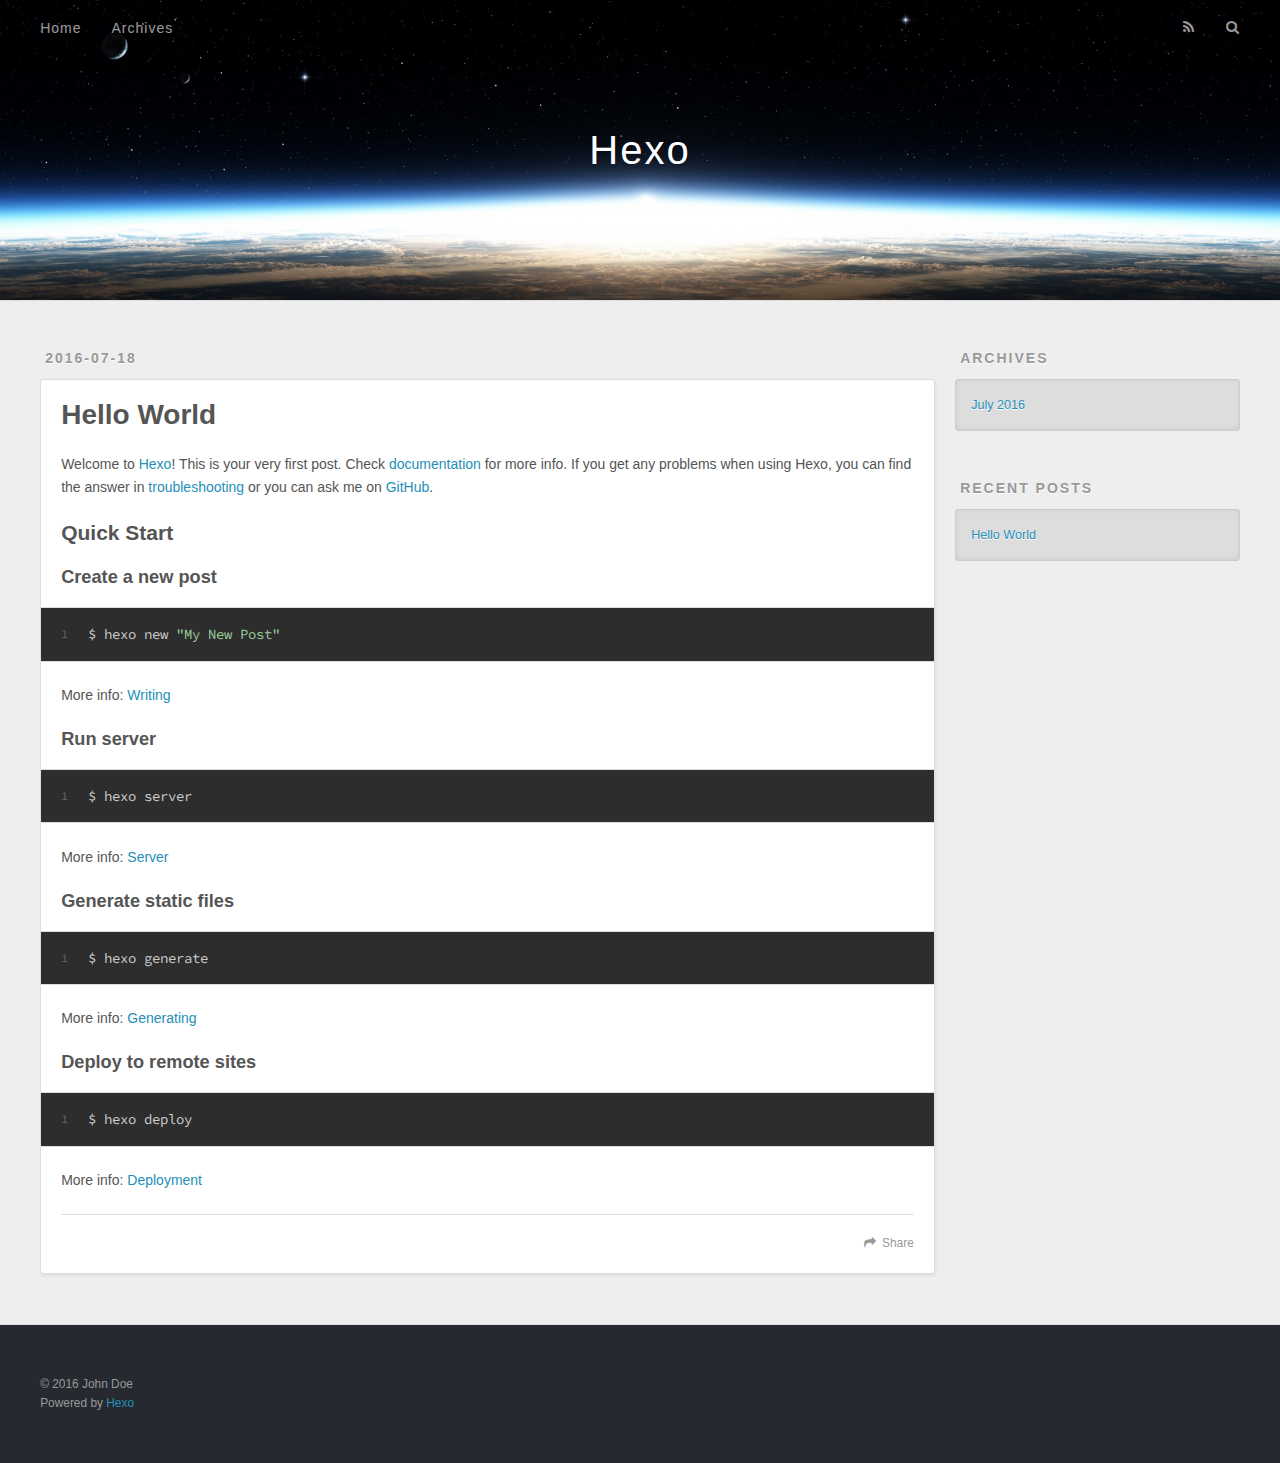
==== index.html @ 9c93ed12 "Site updated: 2016-07-18 23:53:12" ====
<!DOCTYPE html>
<html>
<head>
  <meta charset="utf-8">
  
  <title>Hexo</title>
  <meta name="viewport" content="width=device-width, initial-scale=1, maximum-scale=1">
  <meta property="og:type" content="website">
<meta property="og:title" content="Hexo">
<meta property="og:url" content="http://yoursite.com/index.html">
<meta property="og:site_name" content="Hexo">
<meta name="twitter:card" content="summary">
<meta name="twitter:title" content="Hexo">
  
    <link rel="alternate" href="/atom.xml" title="Hexo" type="application/atom+xml">
  
  
    <link rel="icon" href="/favicon.png">
  
  
    <link href="//fonts.googleapis.com/css?family=Source+Code+Pro" rel="stylesheet" type="text/css">
  
  <link rel="stylesheet" href="/css/style.css">
  

</head>

<body>
  <div id="container">
    <div id="wrap">
      <header id="header">
  <div id="banner"></div>
  <div id="header-outer" class="outer">
    <div id="header-title" class="inner">
      <h1 id="logo-wrap">
        <a href="/" id="logo">Hexo</a>
      </h1>
      
    </div>
    <div id="header-inner" class="inner">
      <nav id="main-nav">
        <a id="main-nav-toggle" class="nav-icon"></a>
        
          <a class="main-nav-link" href="/">Home</a>
        
          <a class="main-nav-link" href="/archives">Archives</a>
        
      </nav>
      <nav id="sub-nav">
        
          <a id="nav-rss-link" class="nav-icon" href="/atom.xml" title="RSS Feed"></a>
        
        <a id="nav-search-btn" class="nav-icon" title="Search"></a>
      </nav>
      <div id="search-form-wrap">
        <form action="//google.com/search" method="get" accept-charset="UTF-8" class="search-form"><input type="search" name="q" results="0" class="search-form-input" placeholder="Search"><button type="submit" class="search-form-submit">&#xF002;</button><input type="hidden" name="sitesearch" value="http://yoursite.com"></form>
      </div>
    </div>
  </div>
</header>
      <div class="outer">
        <section id="main">
  
    <article id="post-hello-world" class="article article-type-post" itemscope itemprop="blogPost">
  <div class="article-meta">
    <a href="/2016/07/18/hello-world/" class="article-date">
  <time datetime="2016-07-18T15:37:42.541Z" itemprop="datePublished">2016-07-18</time>
</a>
    
  </div>
  <div class="article-inner">
    
    
      <header class="article-header">
        
  
    <h1 itemprop="name">
      <a class="article-title" href="/2016/07/18/hello-world/">Hello World</a>
    </h1>
  

      </header>
    
    <div class="article-entry" itemprop="articleBody">
      
        <p>Welcome to <a href="https://hexo.io/" target="_blank" rel="external">Hexo</a>! This is your very first post. Check <a href="https://hexo.io/docs/" target="_blank" rel="external">documentation</a> for more info. If you get any problems when using Hexo, you can find the answer in <a href="https://hexo.io/docs/troubleshooting.html" target="_blank" rel="external">troubleshooting</a> or you can ask me on <a href="https://github.com/hexojs/hexo/issues" target="_blank" rel="external">GitHub</a>.</p>
<h2 id="Quick-Start"><a href="#Quick-Start" class="headerlink" title="Quick Start"></a>Quick Start</h2><h3 id="Create-a-new-post"><a href="#Create-a-new-post" class="headerlink" title="Create a new post"></a>Create a new post</h3><figure class="highlight bash"><table><tr><td class="gutter"><pre><div class="line">1</div></pre></td><td class="code"><pre><div class="line">$ hexo new <span class="string">"My New Post"</span></div></pre></td></tr></table></figure>
<p>More info: <a href="https://hexo.io/docs/writing.html" target="_blank" rel="external">Writing</a></p>
<h3 id="Run-server"><a href="#Run-server" class="headerlink" title="Run server"></a>Run server</h3><figure class="highlight bash"><table><tr><td class="gutter"><pre><div class="line">1</div></pre></td><td class="code"><pre><div class="line">$ hexo server</div></pre></td></tr></table></figure>
<p>More info: <a href="https://hexo.io/docs/server.html" target="_blank" rel="external">Server</a></p>
<h3 id="Generate-static-files"><a href="#Generate-static-files" class="headerlink" title="Generate static files"></a>Generate static files</h3><figure class="highlight bash"><table><tr><td class="gutter"><pre><div class="line">1</div></pre></td><td class="code"><pre><div class="line">$ hexo generate</div></pre></td></tr></table></figure>
<p>More info: <a href="https://hexo.io/docs/generating.html" target="_blank" rel="external">Generating</a></p>
<h3 id="Deploy-to-remote-sites"><a href="#Deploy-to-remote-sites" class="headerlink" title="Deploy to remote sites"></a>Deploy to remote sites</h3><figure class="highlight bash"><table><tr><td class="gutter"><pre><div class="line">1</div></pre></td><td class="code"><pre><div class="line">$ hexo deploy</div></pre></td></tr></table></figure>
<p>More info: <a href="https://hexo.io/docs/deployment.html" target="_blank" rel="external">Deployment</a></p>

      
    </div>
    <footer class="article-footer">
      <a data-url="http://yoursite.com/2016/07/18/hello-world/" data-id="ciqs76fcq0000jofihir4x3tn" class="article-share-link">Share</a>
      
      
    </footer>
  </div>
  
</article>


  

</section>
        
          <aside id="sidebar">
  
    

  
    

  
    
  
    
  <div class="widget-wrap">
    <h3 class="widget-title">Archives</h3>
    <div class="widget">
      <ul class="archive-list"><li class="archive-list-item"><a class="archive-list-link" href="/archives/2016/07/">July 2016</a></li></ul>
    </div>
  </div>


  
    
  <div class="widget-wrap">
    <h3 class="widget-title">Recent Posts</h3>
    <div class="widget">
      <ul>
        
          <li>
            <a href="/2016/07/18/hello-world/">Hello World</a>
          </li>
        
      </ul>
    </div>
  </div>

  
</aside>
        
      </div>
      <footer id="footer">
  
  <div class="outer">
    <div id="footer-info" class="inner">
      &copy; 2016 John Doe<br>
      Powered by <a href="http://hexo.io/" target="_blank">Hexo</a>
    </div>
  </div>
</footer>
    </div>
    <nav id="mobile-nav">
  
    <a href="/" class="mobile-nav-link">Home</a>
  
    <a href="/archives" class="mobile-nav-link">Archives</a>
  
</nav>
    

<script src="//ajax.googleapis.com/ajax/libs/jquery/2.0.3/jquery.min.js"></script>


  <link rel="stylesheet" href="/fancybox/jquery.fancybox.css">
  <script src="/fancybox/jquery.fancybox.pack.js"></script>


<script src="/js/script.js"></script>

  </div>
</body>
</html>
---- css/style.css ----
body {
  width: 100%;
}
body:before,
body:after {
  content: "";
  display: table;
}
body:after {
  clear: both;
}
html,
body,
div,
span,
applet,
object,
iframe,
h1,
h2,
h3,
h4,
h5,
h6,
p,
blockquote,
pre,
a,
abbr,
acronym,
address,
big,
cite,
code,
del,
dfn,
em,
img,
ins,
kbd,
q,
s,
samp,
small,
strike,
strong,
sub,
sup,
tt,
var,
dl,
dt,
dd,
ol,
ul,
li,
fieldset,
form,
label,
legend,
table,
caption,
tbody,
tfoot,
thead,
tr,
th,
td {
  margin: 0;
  padding: 0;
  border: 0;
  outline: 0;
  font-weight: inherit;
  font-style: inherit;
  font-family: inherit;
  font-size: 100%;
  vertical-align: baseline;
}
body {
  line-height: 1;
  color: #000;
  background: #fff;
}
ol,
ul {
  list-style: none;
}
table {
  border-collapse: separate;
  border-spacing: 0;
  vertical-align: middle;
}
caption,
th,
td {
  text-align: left;
  font-weight: normal;
  vertical-align: middle;
}
a img {
  border: none;
}
input,
button {
  margin: 0;
  padding: 0;
}
input::-moz-focus-inner,
button::-moz-focus-inner {
  border: 0;
  padding: 0;
}
@font-face {
  font-family: FontAwesome;
  font-style: normal;
  font-weight: normal;
  src: url("fonts/fontawesome-webfont.eot?v=#4.0.3");
  src: url("fonts/fontawesome-webfont.eot?#iefix&v=#4.0.3") format("embedded-opentype"), url("fonts/fontawesome-webfont.woff?v=#4.0.3") format("woff"), url("fonts/fontawesome-webfont.ttf?v=#4.0.3") format("truetype"), url("fonts/fontawesome-webfont.svg#fontawesomeregular?v=#4.0.3") format("svg");
}
html,
body,
#container {
  height: 100%;
}
body {
  background: #eee;
  font: 14px "Helvetica Neue", Helvetica, Arial, sans-serif;
  -webkit-text-size-adjust: 100%;
}
.outer {
  max-width: 1220px;
  margin: 0 auto;
  padding: 0 20px;
}
.outer:before,
.outer:after {
  content: "";
  display: table;
}
.outer:after {
  clear: both;
}
.inner {
  display: inline;
  float: left;
  width: 98.33333333333333%;
  margin: 0 0.833333333333333%;
}
.left,
.alignleft {
  float: left;
}
.right,
.alignright {
  float: right;
}
.clear {
  clear: both;
}
#container {
  position: relative;
}
.mobile-nav-on {
  overflow: hidden;
}
#wrap {
  height: 100%;
  width: 100%;
  position: absolute;
  top: 0;
  left: 0;
  -webkit-transition: 0.2s ease-out;
  -moz-transition: 0.2s ease-out;
  -ms-transition: 0.2s ease-out;
  transition: 0.2s ease-out;
  z-index: 1;
  background: #eee;
}
.mobile-nav-on #wrap {
  left: 280px;
}
@media screen and (min-width: 768px) {
  #main {
    display: inline;
    float: left;
    width: 73.33333333333333%;
    margin: 0 0.833333333333333%;
  }
}
.article-date,
.article-category-link,
.archive-year,
.widget-title {
  text-decoration: none;
  text-transform: uppercase;
  letter-spacing: 2px;
  color: #999;
  margin-bottom: 1em;
  margin-left: 5px;
  line-height: 1em;
  text-shadow: 0 1px #fff;
  font-weight: bold;
}
.article-inner,
.archive-article-inner {
  background: #fff;
  -webkit-box-shadow: 1px 2px 3px #ddd;
  box-shadow: 1px 2px 3px #ddd;
  border: 1px solid #ddd;
  -webkit-border-radius: 3px;
  border-radius: 3px;
}
.article-entry h1,
.widget h1 {
  font-size: 2em;
}
.article-entry h2,
.widget h2 {
  font-size: 1.5em;
}
.article-entry h3,
.widget h3 {
  font-size: 1.3em;
}
.article-entry h4,
.widget h4 {
  font-size: 1.2em;
}
.article-entry h5,
.widget h5 {
  font-size: 1em;
}
.article-entry h6,
.widget h6 {
  font-size: 1em;
  color: #999;
}
.article-entry hr,
.widget hr {
  border: 1px dashed #ddd;
}
.article-entry strong,
.widget strong {
  font-weight: bold;
}
.article-entry em,
.widget em,
.article-entry cite,
.widget cite {
  font-style: italic;
}
.article-entry sup,
.widget sup,
.article-entry sub,
.widget sub {
  font-size: 0.75em;
  line-height: 0;
  position: relative;
  vertical-align: baseline;
}
.article-entry sup,
.widget sup {
  top: -0.5em;
}
.article-entry sub,
.widget sub {
  bottom: -0.2em;
}
.article-entry small,
.widget small {
  font-size: 0.85em;
}
.article-entry acronym,
.widget acronym,
.article-entry abbr,
.widget abbr {
  border-bottom: 1px dotted;
}
.article-entry ul,
.widget ul,
.article-entry ol,
.widget ol,
.article-entry dl,
.widget dl {
  margin: 0 20px;
  line-height: 1.6em;
}
.article-entry ul ul,
.widget ul ul,
.article-entry ol ul,
.widget ol ul,
.article-entry ul ol,
.widget ul ol,
.article-entry ol ol,
.widget ol ol {
  margin-top: 0;
  margin-bottom: 0;
}
.article-entry ul,
.widget ul {
  list-style: disc;
}
.article-entry ol,
.widget ol {
  list-style: decimal;
}
.article-entry dt,
.widget dt {
  font-weight: bold;
}
#header {
  height: 300px;
  position: relative;
  border-bottom: 1px solid #ddd;
}
#header:before,
#header:after {
  content: "";
  position: absolute;
  left: 0;
  right: 0;
  height: 40px;
}
#header:before {
  top: 0;
  background: -webkit-linear-gradient(rgba(0,0,0,0.2), transparent);
  background: -moz-linear-gradient(rgba(0,0,0,0.2), transparent);
  background: -ms-linear-gradient(rgba(0,0,0,0.2), transparent);
  background: linear-gradient(rgba(0,0,0,0.2), transparent);
}
#header:after {
  bottom: 0;
  background: -webkit-linear-gradient(transparent, rgba(0,0,0,0.2));
  background: -moz-linear-gradient(transparent, rgba(0,0,0,0.2));
  background: -ms-linear-gradient(transparent, rgba(0,0,0,0.2));
  background: linear-gradient(transparent, rgba(0,0,0,0.2));
}
#header-outer {
  height: 100%;
  position: relative;
}
#header-inner {
  position: relative;
  overflow: hidden;
}
#banner {
  position: absolute;
  top: 0;
  left: 0;
  width: 100%;
  height: 100%;
  background: url("images/banner.jpg") center #000;
  -webkit-background-size: cover;
  -moz-background-size: cover;
  background-size: cover;
  z-index: -1;
}
#header-title {
  text-align: center;
  height: 40px;
  position: absolute;
  top: 50%;
  left: 0;
  margin-top: -20px;
}
#logo,
#subtitle {
  text-decoration: none;
  color: #fff;
  font-weight: 300;
  text-shadow: 0 1px 4px rgba(0,0,0,0.3);
}
#logo {
  font-size: 40px;
  line-height: 40px;
  letter-spacing: 2px;
}
#subtitle {
  font-size: 16px;
  line-height: 16px;
  letter-spacing: 1px;
}
#subtitle-wrap {
  margin-top: 16px;
}
#main-nav {
  float: left;
  margin-left: -15px;
}
.nav-icon,
.main-nav-link {
  float: left;
  color: #fff;
  opacity: 0.6;
  text-decoration: none;
  text-shadow: 0 1px rgba(0,0,0,0.2);
  -webkit-transition: opacity 0.2s;
  -moz-transition: opacity 0.2s;
  -ms-transition: opacity 0.2s;
  transition: opacity 0.2s;
  display: block;
  padding: 20px 15px;
}
.nav-icon:hover,
.main-nav-link:hover {
  opacity: 1;
}
.nav-icon {
  font-family: FontAwesome;
  text-align: center;
  font-size: 14px;
  width: 14px;
  height: 14px;
  padding: 20px 15px;
  position: relative;
  cursor: pointer;
}
.main-nav-link {
  font-weight: 300;
  letter-spacing: 1px;
}
@media screen and (max-width: 479px) {
  .main-nav-link {
    display: none;
  }
}
#main-nav-toggle {
  display: none;
}
#main-nav-toggle:before {
  content: "\f0c9";
}
@media screen and (max-width: 479px) {
  #main-nav-toggle {
    display: block;
  }
}
#sub-nav {
  float: right;
  margin-right: -15px;
}
#nav-rss-link:before {
  content: "\f09e";
}
#nav-search-btn:before {
  content: "\f002";
}
#search-form-wrap {
  position: absolute;
  top: 15px;
  width: 150px;
  height: 30px;
  right: -150px;
  opacity: 0;
  -webkit-transition: 0.2s ease-out;
  -moz-transition: 0.2s ease-out;
  -ms-transition: 0.2s ease-out;
  transition: 0.2s ease-out;
}
#search-form-wrap.on {
  opacity: 1;
  right: 0;
}
@media screen and (max-width: 479px) {
  #search-form-wrap {
    width: 100%;
    right: -100%;
  }
}
.search-form {
  position: absolute;
  top: 0;
  left: 0;
  right: 0;
  background: #fff;
  padding: 5px 15px;
  -webkit-border-radius: 15px;
  border-radius: 15px;
  -webkit-box-shadow: 0 0 10px rgba(0,0,0,0.3);
  box-shadow: 0 0 10px rgba(0,0,0,0.3);
}
.search-form-input {
  border: none;
  background: none;
  color: #555;
  width: 100%;
  font: 13px "Helvetica Neue", Helvetica, Arial, sans-serif;
  outline: none;
}
.search-form-input::-webkit-search-results-decoration,
.search-form-input::-webkit-search-cancel-button {
  -webkit-appearance: none;
}
.search-form-submit {
  position: absolute;
  top: 50%;
  right: 10px;
  margin-top: -7px;
  font: 13px FontAwesome;
  border: none;
  background: none;
  color: #bbb;
  cursor: pointer;
}
.search-form-submit:hover,
.search-form-submit:focus {
  color: #777;
}
.article {
  margin: 50px 0;
}
.article-inner {
  overflow: hidden;
}
.article-meta:before,
.article-meta:after {
  content: "";
  display: table;
}
.article-meta:after {
  clear: both;
}
.article-date {
  float: left;
}
.article-category {
  float: left;
  line-height: 1em;
  color: #ccc;
  text-shadow: 0 1px #fff;
  margin-left: 8px;
}
.article-category:before {
  content: "\2022";
}
.article-category-link {
  margin: 0 12px 1em;
}
.article-header {
  padding: 20px 20px 0;
}
.article-title {
  text-decoration: none;
  font-size: 2em;
  font-weight: bold;
  color: #555;
  line-height: 1.1em;
  -webkit-transition: color 0.2s;
  -moz-transition: color 0.2s;
  -ms-transition: color 0.2s;
  transition: color 0.2s;
}
a.article-title:hover {
  color: #258fb8;
}
.article-entry {
  color: #555;
  padding: 0 20px;
}
.article-entry:before,
.article-entry:after {
  content: "";
  display: table;
}
.article-entry:after {
  clear: both;
}
.article-entry p,
.article-entry table {
  line-height: 1.6em;
  margin: 1.6em 0;
}
.article-entry h1,
.article-entry h2,
.article-entry h3,
.article-entry h4,
.article-entry h5,
.article-entry h6 {
  font-weight: bold;
}
.article-entry h1,
.article-entry h2,
.article-entry h3,
.article-entry h4,
.article-entry h5,
.article-entry h6 {
  line-height: 1.1em;
  margin: 1.1em 0;
}
.article-entry a {
  color: #258fb8;
  text-decoration: none;
}
.article-entry a:hover {
  text-decoration: underline;
}
.article-entry ul,
.article-entry ol,
.article-entry dl {
  margin-top: 1.6em;
  margin-bottom: 1.6em;
}
.article-entry img,
.article-entry video {
  max-width: 100%;
  height: auto;
  display: block;
  margin: auto;
}
.article-entry iframe {
  border: none;
}
.article-entry table {
  width: 100%;
  border-collapse: collapse;
  border-spacing: 0;
}
.article-entry th {
  font-weight: bold;
  border-bottom: 3px solid #ddd;
  padding-bottom: 0.5em;
}
.article-entry td {
  border-bottom: 1px solid #ddd;
  padding: 10px 0;
}
.article-entry blockquote {
  font-family: Georgia, "Times New Roman", serif;
  font-size: 1.4em;
  margin: 1.6em 20px;
  text-align: center;
}
.article-entry blockquote footer {
  font-size: 14px;
  margin: 1.6em 0;
  font-family: "Helvetica Neue", Helvetica, Arial, sans-serif;
}
.article-entry blockquote footer cite:before {
  content: "—";
  padding: 0 0.5em;
}
.article-entry .pullquote {
  text-align: left;
  width: 45%;
  margin: 0;
}
.article-entry .pullquote.left {
  margin-left: 0.5em;
  margin-right: 1em;
}
.article-entry .pullquote.right {
  margin-right: 0.5em;
  margin-left: 1em;
}
.article-entry .caption {
  color: #999;
  display: block;
  font-size: 0.9em;
  margin-top: 0.5em;
  position: relative;
  text-align: center;
}
.article-entry .video-container {
  position: relative;
  padding-top: 56.25%;
  height: 0;
  overflow: hidden;
}
.article-entry .video-container iframe,
.article-entry .video-container object,
.article-entry .video-container embed {
  position: absolute;
  top: 0;
  left: 0;
  width: 100%;
  height: 100%;
  margin-top: 0;
}
.article-more-link a {
  display: inline-block;
  line-height: 1em;
  padding: 6px 15px;
  -webkit-border-radius: 15px;
  border-radius: 15px;
  background: #eee;
  color: #999;
  text-shadow: 0 1px #fff;
  text-decoration: none;
}
.article-more-link a:hover {
  background: #258fb8;
  color: #fff;
  text-decoration: none;
  text-shadow: 0 1px #1e7293;
}
.article-footer {
  font-size: 0.85em;
  line-height: 1.6em;
  border-top: 1px solid #ddd;
  padding-top: 1.6em;
  margin: 0 20px 20px;
}
.article-footer:before,
.article-footer:after {
  content: "";
  display: table;
}
.article-footer:after {
  clear: both;
}
.article-footer a {
  color: #999;
  text-decoration: none;
}
.article-footer a:hover {
  color: #555;
}
.article-tag-list-item {
  float: left;
  margin-right: 10px;
}
.article-tag-list-link:before {
  content: "#";
}
.article-comment-link {
  float: right;
}
.article-comment-link:before {
  content: "\f075";
  font-family: FontAwesome;
  padding-right: 8px;
}
.article-share-link {
  cursor: pointer;
  float: right;
  margin-left: 20px;
}
.article-share-link:before {
  content: "\f064";
  font-family: FontAwesome;
  padding-right: 6px;
}
#article-nav {
  position: relative;
}
#article-nav:before,
#article-nav:after {
  content: "";
  display: table;
}
#article-nav:after {
  clear: both;
}
@media screen and (min-width: 768px) {
  #article-nav {
    margin: 50px 0;
  }
  #article-nav:before {
    width: 8px;
    height: 8px;
    position: absolute;
    top: 50%;
    left: 50%;
    margin-top: -4px;
    margin-left: -4px;
    content: "";
    -webkit-border-radius: 50%;
    border-radius: 50%;
    background: #ddd;
    -webkit-box-shadow: 0 1px 2px #fff;
    box-shadow: 0 1px 2px #fff;
  }
}
.article-nav-link-wrap {
  text-decoration: none;
  text-shadow: 0 1px #fff;
  color: #999;
  -webkit-box-sizing: border-box;
  -moz-box-sizing: border-box;
  box-sizing: border-box;
  margin-top: 50px;
  text-align: center;
  display: block;
}
.article-nav-link-wrap:hover {
  color: #555;
}
@media screen and (min-width: 768px) {
  .article-nav-link-wrap {
    width: 50%;
    margin-top: 0;
  }
}
@media screen and (min-width: 768px) {
  #article-nav-newer {
    float: left;
    text-align: right;
    padding-right: 20px;
  }
}
@media screen and (min-width: 768px) {
  #article-nav-older {
    float: right;
    text-align: left;
    padding-left: 20px;
  }
}
.article-nav-caption {
  text-transform: uppercase;
  letter-spacing: 2px;
  color: #ddd;
  line-height: 1em;
  font-weight: bold;
}
#article-nav-newer .article-nav-caption {
  margin-right: -2px;
}
.article-nav-title {
  font-size: 0.85em;
  line-height: 1.6em;
  margin-top: 0.5em;
}
.article-share-box {
  position: absolute;
  display: none;
  background: #fff;
  -webkit-box-shadow: 1px 2px 10px rgba(0,0,0,0.2);
  box-shadow: 1px 2px 10px rgba(0,0,0,0.2);
  -webkit-border-radius: 3px;
  border-radius: 3px;
  margin-left: -145px;
  overflow: hidden;
  z-index: 1;
}
.article-share-box.on {
  display: block;
}
.article-share-input {
  width: 100%;
  background: none;
  -webkit-box-sizing: border-box;
  -moz-box-sizing: border-box;
  box-sizing: border-box;
  font: 14px "Helvetica Neue", Helvetica, Arial, sans-serif;
  padding: 0 15px;
  color: #555;
  outline: none;
  border: 1px solid #ddd;
  -webkit-border-radius: 3px 3px 0 0;
  border-radius: 3px 3px 0 0;
  height: 36px;
  line-height: 36px;
}
.article-share-links {
  background: #eee;
}
.article-share-links:before,
.article-share-links:after {
  content: "";
  display: table;
}
.article-share-links:after {
  clear: both;
}
.article-share-twitter,
.article-share-facebook,
.article-share-pinterest,
.article-share-google {
  width: 50px;
  height: 36px;
  display: block;
  float: left;
  position: relative;
  color: #999;
  text-shadow: 0 1px #fff;
}
.article-share-twitter:before,
.article-share-facebook:before,
.article-share-pinterest:before,
.article-share-google:before {
  font-size: 20px;
  font-family: FontAwesome;
  width: 20px;
  height: 20px;
  position: absolute;
  top: 50%;
  left: 50%;
  margin-top: -10px;
  margin-left: -10px;
  text-align: center;
}
.article-share-twitter:hover,
.article-share-facebook:hover,
.article-share-pinterest:hover,
.article-share-google:hover {
  color: #fff;
}
.article-share-twitter:before {
  content: "\f099";
}
.article-share-twitter:hover {
  background: #00aced;
  text-shadow: 0 1px #008abe;
}
.article-share-facebook:before {
  content: "\f09a";
}
.article-share-facebook:hover {
  background: #3b5998;
  text-shadow: 0 1px #2f477a;
}
.article-share-pinterest:before {
  content: "\f0d2";
}
.article-share-pinterest:hover {
  background: #cb2027;
  text-shadow: 0 1px #a21a1f;
}
.article-share-google:before {
  content: "\f0d5";
}
.article-share-google:hover {
  background: #dd4b39;
  text-shadow: 0 1px #be3221;
}
.article-gallery {
  background: #000;
  position: relative;
}
.article-gallery-photos {
  position: relative;
  overflow: hidden;
}
.article-gallery-img {
  display: none;
  max-width: 100%;
}
.article-gallery-img:first-child {
  display: block;
}
.article-gallery-img.loaded {
  position: absolute;
  display: block;
}
.article-gallery-img img {
  display: block;
  max-width: 100%;
  margin: 0 auto;
}
#comments {
  background: #fff;
  -webkit-box-shadow: 1px 2px 3px #ddd;
  box-shadow: 1px 2px 3px #ddd;
  padding: 20px;
  border: 1px solid #ddd;
  -webkit-border-radius: 3px;
  border-radius: 3px;
  margin: 50px 0;
}
#comments a {
  color: #258fb8;
}
.archives-wrap {
  margin: 50px 0;
}
.archives:before,
.archives:after {
  content: "";
  display: table;
}
.archives:after {
  clear: both;
}
.archive-year-wrap {
  margin-bottom: 1em;
}
.archives {
  -webkit-column-gap: 10px;
  -moz-column-gap: 10px;
  column-gap: 10px;
}
@media screen and (min-width: 480px) and (max-width: 767px) {
  .archives {
    -webkit-column-count: 2;
    -moz-column-count: 2;
    column-count: 2;
  }
}
@media screen and (min-width: 768px) {
  .archives {
    -webkit-column-count: 3;
    -moz-column-count: 3;
    column-count: 3;
  }
}
.archive-article {
  -webkit-column-break-inside: avoid;
  page-break-inside: avoid;
  overflow: hidden;
  break-inside: avoid-column;
}
.archive-article-inner {
  padding: 10px;
  margin-bottom: 15px;
}
.archive-article-title {
  text-decoration: none;
  font-weight: bold;
  color: #555;
  -webkit-transition: color 0.2s;
  -moz-transition: color 0.2s;
  -ms-transition: color 0.2s;
  transition: color 0.2s;
  line-height: 1.6em;
}
.archive-article-title:hover {
  color: #258fb8;
}
.archive-article-footer {
  margin-top: 1em;
}
.archive-article-date {
  color: #999;
  text-decoration: none;
  font-size: 0.85em;
  line-height: 1em;
  margin-bottom: 0.5em;
  display: block;
}
#page-nav {
  margin: 50px auto;
  background: #fff;
  -webkit-box-shadow: 1px 2px 3px #ddd;
  box-shadow: 1px 2px 3px #ddd;
  border: 1px solid #ddd;
  -webkit-border-radius: 3px;
  border-radius: 3px;
  text-align: center;
  color: #999;
  overflow: hidden;
}
#page-nav:before,
#page-nav:after {
  content: "";
  display: table;
}
#page-nav:after {
  clear: both;
}
#page-nav a,
#page-nav span {
  padding: 10px 20px;
  line-height: 1;
  height: 2ex;
}
#page-nav a {
  color: #999;
  text-decoration: none;
}
#page-nav a:hover {
  background: #999;
  color: #fff;
}
#page-nav .prev {
  float: left;
}
#page-nav .next {
  float: right;
}
#page-nav .page-number {
  display: inline-block;
}
@media screen and (max-width: 479px) {
  #page-nav .page-number {
    display: none;
  }
}
#page-nav .current {
  color: #555;
  font-weight: bold;
}
#page-nav .space {
  color: #ddd;
}
#footer {
  background: #262a30;
  padding: 50px 0;
  border-top: 1px solid #ddd;
  color: #999;
}
#footer a {
  color: #258fb8;
  text-decoration: none;
}
#footer a:hover {
  text-decoration: underline;
}
#footer-info {
  line-height: 1.6em;
  font-size: 0.85em;
}
.article-entry pre,
.article-entry .highlight {
  background: #2d2d2d;
  margin: 0 -20px;
  padding: 15px 20px;
  border-style: solid;
  border-color: #ddd;
  border-width: 1px 0;
  overflow: auto;
  color: #ccc;
  line-height: 22.400000000000002px;
}
.article-entry .highlight .gutter pre,
.article-entry .gist .gist-file .gist-data .line-numbers {
  color: #666;
  font-size: 0.85em;
}
.article-entry pre,
.article-entry code {
  font-family: "Source Code Pro", Consolas, Monaco, Menlo, Consolas, monospace;
}
.article-entry code {
  background: #eee;
  text-shadow: 0 1px #fff;
  padding: 0 0.3em;
}
.article-entry pre code {
  background: none;
  text-shadow: none;
  padding: 0;
}
.article-entry .highlight pre {
  border: none;
  margin: 0;
  padding: 0;
}
.article-entry .highlight table {
  margin: 0;
  width: auto;
}
.article-entry .highlight td {
  border: none;
  padding: 0;
}
.article-entry .highlight figcaption {
  font-size: 0.85em;
  color: #999;
  line-height: 1em;
  margin-bottom: 1em;
}
.article-entry .highlight figcaption:before,
.article-entry .highlight figcaption:after {
  content: "";
  display: table;
}
.article-entry .highlight figcaption:after {
  clear: both;
}
.article-entry .highlight figcaption a {
  float: right;
}
.article-entry .highlight .gutter pre {
  text-align: right;
  padding-right: 20px;
}
.article-entry .highlight .line {
  height: 22.400000000000002px;
}
.article-entry .highlight .line.marked {
  background: #515151;
}
.article-entry .gist {
  margin: 0 -20px;
  border-style: solid;
  border-color: #ddd;
  border-width: 1px 0;
  background: #2d2d2d;
  padding: 15px 20px 15px 0;
}
.article-entry .gist .gist-file {
  border: none;
  font-family: "Source Code Pro", Consolas, Monaco, Menlo, Consolas, monospace;
  margin: 0;
}
.article-entry .gist .gist-file .gist-data {
  background: none;
  border: none;
}
.article-entry .gist .gist-file .gist-data .line-numbers {
  background: none;
  border: none;
  padding: 0 20px 0 0;
}
.article-entry .gist .gist-file .gist-data .line-data {
  padding: 0 !important;
}
.article-entry .gist .gist-file .highlight {
  margin: 0;
  padding: 0;
  border: none;
}
.article-entry .gist .gist-file .gist-meta {
  background: #2d2d2d;
  color: #999;
  font: 0.85em "Helvetica Neue", Helvetica, Arial, sans-serif;
  text-shadow: 0 0;
  padding: 0;
  margin-top: 1em;
  margin-left: 20px;
}
.article-entry .gist .gist-file .gist-meta a {
  color: #258fb8;
  font-weight: normal;
}
.article-entry .gist .gist-file .gist-meta a:hover {
  text-decoration: underline;
}
pre .comment,
pre .title {
  color: #999;
}
pre .variable,
pre .attribute,
pre .tag,
pre .regexp,
pre .ruby .constant,
pre .xml .tag .title,
pre .xml .pi,
pre .xml .doctype,
pre .html .doctype,
pre .css .id,
pre .css .class,
pre .css .pseudo {
  color: #f2777a;
}
pre .number,
pre .preprocessor,
pre .built_in,
pre .literal,
pre .params,
pre .constant {
  color: #f99157;
}
pre .class,
pre .ruby .class .title,
pre .css .rules .attribute {
  color: #9c9;
}
pre .string,
pre .value,
pre .inheritance,
pre .header,
pre .ruby .symbol,
pre .xml .cdata {
  color: #9c9;
}
pre .css .hexcolor {
  color: #6cc;
}
pre .function,
pre .python .decorator,
pre .python .title,
pre .ruby .function .title,
pre .ruby .title .keyword,
pre .perl .sub,
pre .javascript .title,
pre .coffeescript .title {
  color: #69c;
}
pre .keyword,
pre .javascript .function {
  color: #c9c;
}
@media screen and (max-width: 479px) {
  #mobile-nav {
    position: absolute;
    top: 0;
    left: 0;
    width: 280px;
    height: 100%;
    background: #191919;
    border-right: 1px solid #fff;
  }
}
@media screen and (max-width: 479px) {
  .mobile-nav-link {
    display: block;
    color: #999;
    text-decoration: none;
    padding: 15px 20px;
    font-weight: bold;
  }
  .mobile-nav-link:hover {
    color: #fff;
  }
}
@media screen and (min-width: 768px) {
  #sidebar {
    display: inline;
    float: left;
    width: 23.333333333333332%;
    margin: 0 0.833333333333333%;
  }
}
.widget-wrap {
  margin: 50px 0;
}
.widget {
  color: #777;
  text-shadow: 0 1px #fff;
  background: #ddd;
  -webkit-box-shadow: 0 -1px 4px #ccc inset;
  box-shadow: 0 -1px 4px #ccc inset;
  border: 1px solid #ccc;
  padding: 15px;
  -webkit-border-radius: 3px;
  border-radius: 3px;
}
.widget a {
  color: #258fb8;
  text-decoration: none;
}
.widget a:hover {
  text-decoration: underline;
}
.widget ul ul,
.widget ol ul,
.widget dl ul,
.widget ul ol,
.widget ol ol,
.widget dl ol,
.widget ul dl,
.widget ol dl,
.widget dl dl {
  margin-left: 15px;
  list-style: disc;
}
.widget {
  line-height: 1.6em;
  word-wrap: break-word;
  font-size: 0.9em;
}
.widget ul,
.widget ol {
  list-style: none;
  margin: 0;
}
.widget ul ul,
.widget ol ul,
.widget ul ol,
.widget ol ol {
  margin: 0 20px;
}
.widget ul ul,
.widget ol ul {
  list-style: disc;
}
.widget ul ol,
.widget ol ol {
  list-style: decimal;
}
.category-list-count,
.tag-list-count,
.archive-list-count {
  padding-left: 5px;
  color: #999;
  font-size: 0.85em;
}
.category-list-count:before,
.tag-list-count:before,
.archive-list-count:before {
  content: "(";
}
.category-list-count:after,
.tag-list-count:after,
.archive-list-count:after {
  content: ")";
}
.tagcloud a {
  margin-right: 5px;
  display: inline-block;
}
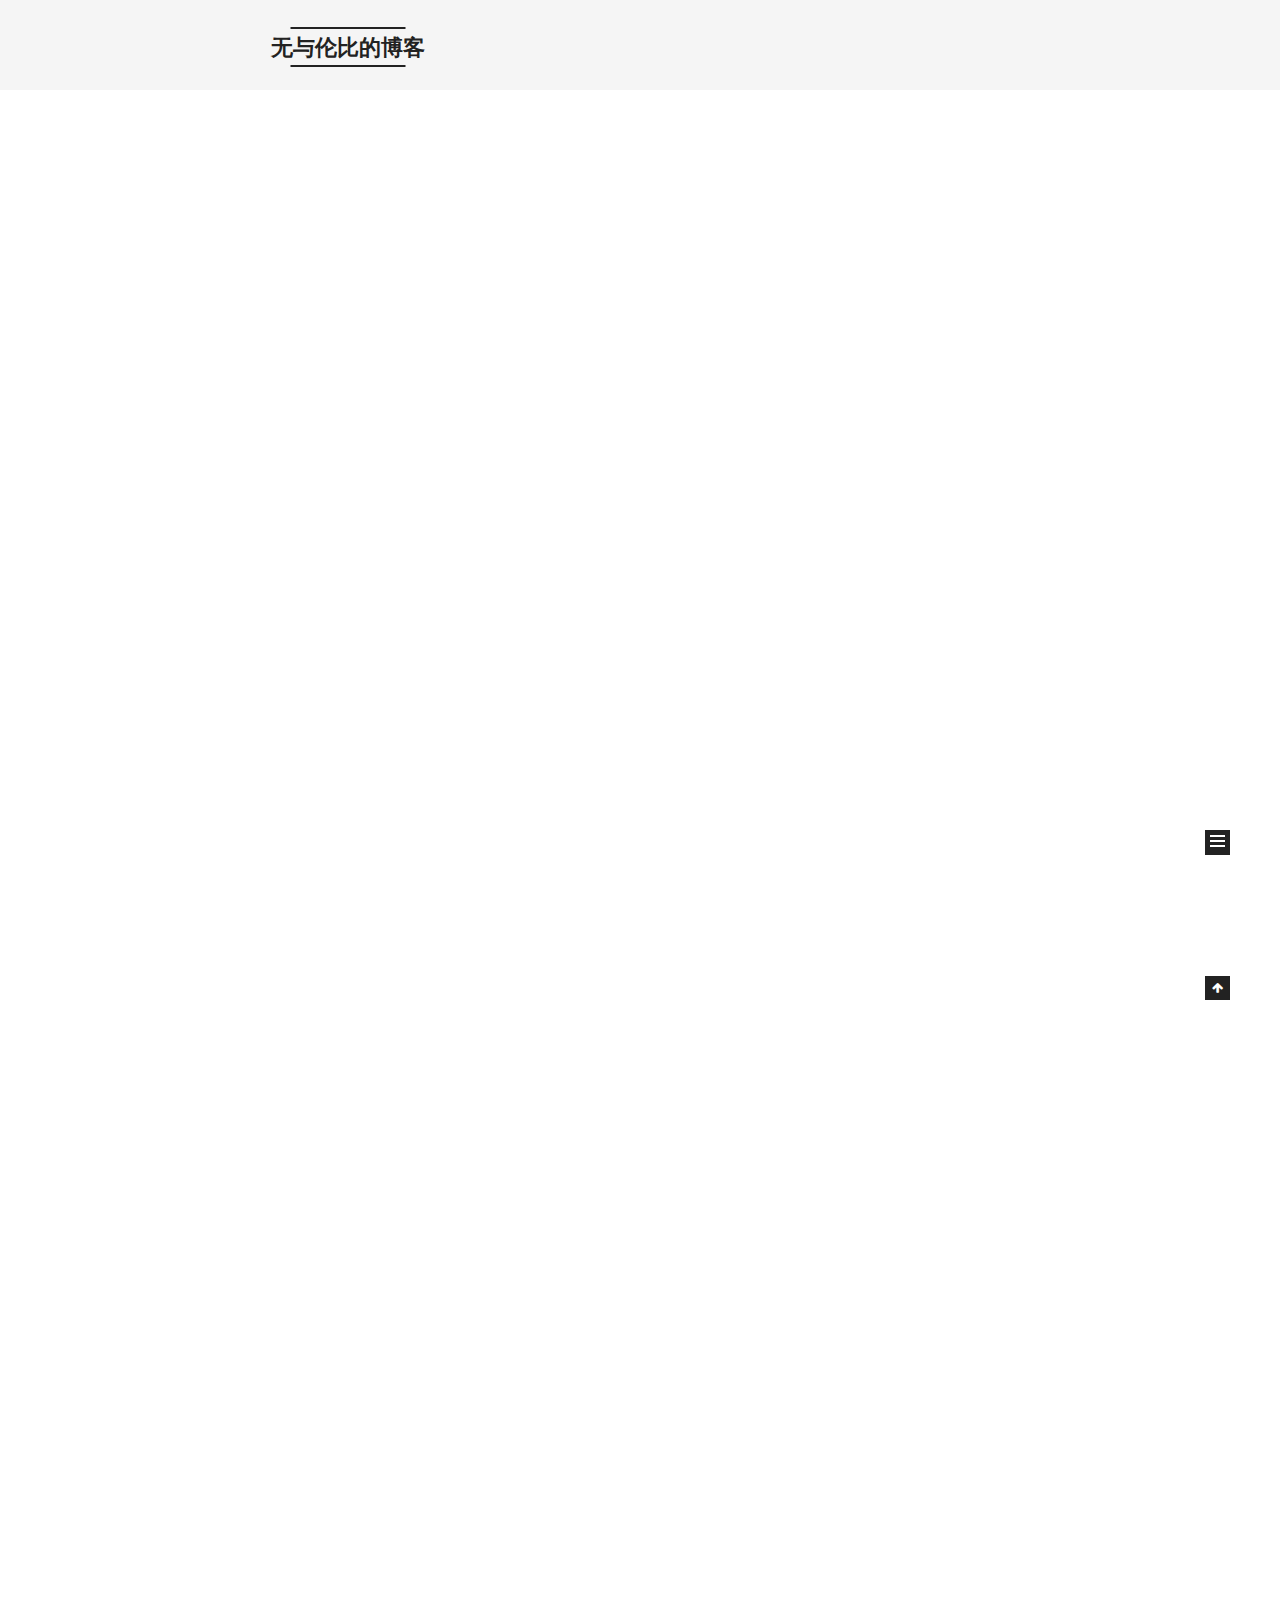
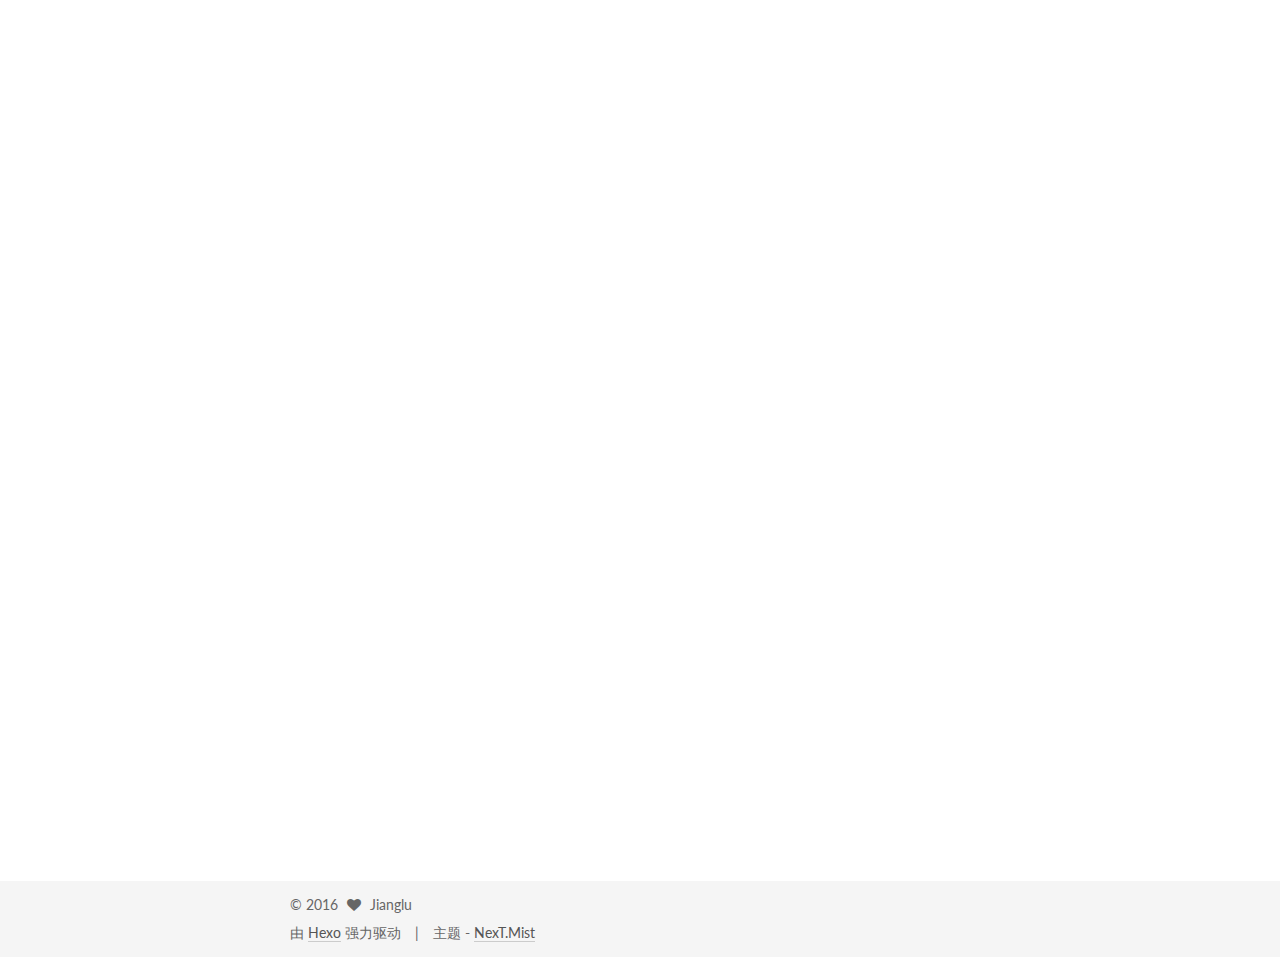
==== commit 3994ab7e: "Site updated: 2016-07-20 00:05:17" ====
--- a/index.html
+++ b/index.html
@@ -1,89 +1,434 @@
-<!DOCTYPE html>
-<html>
+<!doctype html>
+
+
+
+  
+
+
+<html class="theme-next mist use-motion">
 <head>
-  <meta charset="utf-8">
-  
-  <title>Hexo</title>
-  <meta name="viewport" content="width=device-width, initial-scale=1, maximum-scale=1">
-  <meta property="og:type" content="website">
-<meta property="og:title" content="Hexo">
+  <meta charset="UTF-8"/>
+<meta http-equiv="X-UA-Compatible" content="IE=edge,chrome=1" />
+<meta name="viewport" content="width=device-width, initial-scale=1, maximum-scale=1"/>
+
+
+
+<meta http-equiv="Cache-Control" content="no-transform" />
+<meta http-equiv="Cache-Control" content="no-siteapp" />
+
+
+
+
+
+
+
+
+
+
+
+
+  
+  
+  <link href="/vendors/fancybox/source/jquery.fancybox.css?v=2.1.5" rel="stylesheet" type="text/css" />
+
+
+
+
+  
+  
+  
+  
+
+  
+    
+    
+  
+
+  
+
+  
+
+  
+
+  
+
+  
+    
+    
+    <link href="//fonts.googleapis.com/css?family=Lato:300,300italic,400,400italic,700,700italic&subset=latin,latin-ext" rel="stylesheet" type="text/css">
+  
+
+
+
+
+
+
+<link href="/vendors/font-awesome/css/font-awesome.min.css?v=4.4.0" rel="stylesheet" type="text/css" />
+
+<link href="/css/main.css?v=5.0.1" rel="stylesheet" type="text/css" />
+
+
+  <meta name="keywords" content="Hexo, NexT" />
+
+
+
+
+
+
+
+
+  <link rel="shortcut icon" type="image/x-icon" href="/favicon.ico?v=5.0.1" />
+
+
+
+
+
+
+<meta property="og:type" content="website">
+<meta property="og:title" content="无与伦比的博客">
 <meta property="og:url" content="http://yoursite.com/index.html">
-<meta property="og:site_name" content="Hexo">
+<meta property="og:site_name" content="无与伦比的博客">
 <meta name="twitter:card" content="summary">
-<meta name="twitter:title" content="Hexo">
-  
-    <link rel="alternate" href="/atom.xml" title="Hexo" type="application/atom+xml">
-  
-  
-    <link rel="icon" href="/favicon.png">
-  
-  
-    <link href="//fonts.googleapis.com/css?family=Source+Code+Pro" rel="stylesheet" type="text/css">
-  
-  <link rel="stylesheet" href="/css/style.css">
-  
-
+<meta name="twitter:title" content="无与伦比的博客">
+
+
+
+<script type="text/javascript" id="hexo.configuration">
+  var NexT = window.NexT || {};
+  var CONFIG = {
+    scheme: 'Mist',
+    sidebar: {"position":"left","display":"post"},
+    fancybox: true,
+    motion: true,
+    duoshuo: {
+      userId: 0,
+      author: '博主'
+    }
+  };
+</script>
+
+
+
+
+  <link rel="canonical" href="http://yoursite.com/"/>
+
+  <title> 无与伦比的博客 </title>
 </head>
 
-<body>
-  <div id="container">
-    <div id="wrap">
-      <header id="header">
-  <div id="banner"></div>
-  <div id="header-outer" class="outer">
-    <div id="header-title" class="inner">
-      <h1 id="logo-wrap">
-        <a href="/" id="logo">Hexo</a>
-      </h1>
-      
-    </div>
-    <div id="header-inner" class="inner">
-      <nav id="main-nav">
-        <a id="main-nav-toggle" class="nav-icon"></a>
-        
-          <a class="main-nav-link" href="/">Home</a>
-        
-          <a class="main-nav-link" href="/archives">Archives</a>
-        
-      </nav>
-      <nav id="sub-nav">
-        
-          <a id="nav-rss-link" class="nav-icon" href="/atom.xml" title="RSS Feed"></a>
-        
-        <a id="nav-search-btn" class="nav-icon" title="Search"></a>
-      </nav>
-      <div id="search-form-wrap">
-        <form action="//google.com/search" method="get" accept-charset="UTF-8" class="search-form"><input type="search" name="q" results="0" class="search-form-input" placeholder="Search"><button type="submit" class="search-form-submit">&#xF002;</button><input type="hidden" name="sitesearch" value="http://yoursite.com"></form>
-      </div>
-    </div>
+<body itemscope itemtype="http://schema.org/WebPage" lang="zh-Hans">
+
+  
+
+
+
+
+
+
+
+
+
+
+  
+  
+    
+  
+
+  <div class="container one-collumn sidebar-position-left 
+   page-home 
+ ">
+    <div class="headband"></div>
+
+    <header id="header" class="header" itemscope itemtype="http://schema.org/WPHeader">
+      <div class="header-inner"><div class="site-meta ">
+  
+
+  <div class="custom-logo-site-title">
+    <a href="/"  class="brand" rel="start">
+      <span class="logo-line-before"><i></i></span>
+      <span class="site-title">无与伦比的博客</span>
+      <span class="logo-line-after"><i></i></span>
+    </a>
   </div>
-</header>
-      <div class="outer">
-        <section id="main">
-  
-    <article id="post-hello-world" class="article article-type-post" itemscope itemprop="blogPost">
-  <div class="article-meta">
-    <a href="/2016/07/18/hello-world/" class="article-date">
-  <time datetime="2016-07-18T15:37:42.541Z" itemprop="datePublished">2016-07-18</time>
-</a>
-    
-  </div>
-  <div class="article-inner">
-    
-    
-      <header class="article-header">
-        
-  
-    <h1 itemprop="name">
-      <a class="article-title" href="/2016/07/18/hello-world/">Hello World</a>
-    </h1>
-  
-
+  <p class="site-subtitle">最会讲段子的程序猿</p>
+</div>
+
+<div class="site-nav-toggle">
+  <button>
+    <span class="btn-bar"></span>
+    <span class="btn-bar"></span>
+    <span class="btn-bar"></span>
+  </button>
+</div>
+
+<nav class="site-nav">
+  
+
+  
+    <ul id="menu" class="menu">
+      
+        
+        <li class="menu-item menu-item-home">
+          <a href="/" rel="section">
+            
+              <i class="menu-item-icon fa fa-fw fa-home"></i> <br />
+            
+            首页
+          </a>
+        </li>
+      
+        
+        <li class="menu-item menu-item-categories">
+          <a href="/categories" rel="section">
+            
+              <i class="menu-item-icon fa fa-fw fa-th"></i> <br />
+            
+            分类
+          </a>
+        </li>
+      
+        
+        <li class="menu-item menu-item-about">
+          <a href="/about" rel="section">
+            
+              <i class="menu-item-icon fa fa-fw fa-user"></i> <br />
+            
+            关于
+          </a>
+        </li>
+      
+        
+        <li class="menu-item menu-item-archives">
+          <a href="/archives" rel="section">
+            
+              <i class="menu-item-icon fa fa-fw fa-archive"></i> <br />
+            
+            归档
+          </a>
+        </li>
+      
+        
+        <li class="menu-item menu-item-tags">
+          <a href="/tags" rel="section">
+            
+              <i class="menu-item-icon fa fa-fw fa-tags"></i> <br />
+            
+            标签
+          </a>
+        </li>
+      
+
+      
+    </ul>
+  
+
+  
+</nav>
+
+ </div>
+    </header>
+
+    <main id="main" class="main">
+      <div class="main-inner">
+        <div class="content-wrap">
+          <div id="content" class="content">
+            
+  <section id="posts" class="posts-expand">
+    
+      
+
+  
+  
+
+  
+  
+  
+
+  <article class="post post-type-normal " itemscope itemtype="http://schema.org/Article">
+
+    
+      <header class="post-header">
+
+        
+        
+          <h1 class="post-title" itemprop="name headline">
+            
+            
+              
+                
+                <a class="post-title-link" href="/2016/07/19/用RxJava实现事件总线/" itemprop="url">
+                  用RxJava实现事件总线
+                </a>
+              
+            
+          </h1>
+        
+
+        <div class="post-meta">
+          <span class="post-time">
+            <span class="post-meta-item-icon">
+              <i class="fa fa-calendar-o"></i>
+            </span>
+            <span class="post-meta-item-text">发表于</span>
+            <time itemprop="dateCreated" datetime="2016-07-19T23:29:06+08:00" content="2016-07-19">
+              2016-07-19
+            </time>
+          </span>
+
+          
+
+          
+            
+          
+
+          
+
+          
+          
+
+          
+        </div>
       </header>
     
-    <div class="article-entry" itemprop="articleBody">
-      
-        <p>Welcome to <a href="https://hexo.io/" target="_blank" rel="external">Hexo</a>! This is your very first post. Check <a href="https://hexo.io/docs/" target="_blank" rel="external">documentation</a> for more info. If you get any problems when using Hexo, you can find the answer in <a href="https://hexo.io/docs/troubleshooting.html" target="_blank" rel="external">troubleshooting</a> or you can ask me on <a href="https://github.com/hexojs/hexo/issues" target="_blank" rel="external">GitHub</a>.</p>
+
+
+    <div class="post-body" itemprop="articleBody">
+
+      
+      
+
+      
+        
+          
+            <p>事件总线可以使Android中各组件之间的通信变得简单，最重要的是可以<strong>解耦</strong>！<br>目前大多数开发者使用EventBus或者Otto作为事件总线通信库，对于RxJava使用者来说，RxJava也可以轻松实现事件总线，因为它们都依据于观察者模式。</p>
+<p>不多说，上代码</p>
+<pre><code>public class RxBus {
+    private static volatile RxBus sInstance;
+
+    private final Subject&lt;Object, Object&gt; subject;
+
+    private RxBus() {
+      subject = new SerializedSubject&lt;&gt;(PublishSubject.create());
+    }
+
+    private static RxBus getInstance() {
+        RxBus rxBus = sInstance;
+        if (sInstance == null) {
+            synchronized (RxBus.class) {
+                if (sInstance == null) {
+                    sInstance = new RxBus();
+                }
+            }
+        }
+        return rxBus;
+    }
+
+    //发送一个新的事件
+    public void post (Object o) {
+        subject.onNext(o);
+    }
+
+    //返回指定类型的Observable
+    public &lt;T&gt; Observable&lt;T&gt; toObservable (Class&lt;T&gt; eventType) {
+        return subject.ofType(eventType);
+    }
+}
+</code></pre><p>注：<br>1、<a href="http://reactivex.io/documentation/subject.html" target="_blank" rel="external">Subject</a>同时充当了Observer和Observable的角色，Subject是非线程安全的，要避免该问题，需要将Subject转换为一个 SerializedSubject ，上述RxBus类中把线程非安全的PublishSubject包装成线程安全的Subject。</p>
+<p>2、PublishSubject只会把在订阅发生的时间点之后来自原始Observable的数据发射给观察者。</p>
+<p>3、ofType操作符只发射指定类型的数据</p>
+
+          
+        
+      
+    </div>
+
+    <div>
+      
+    </div>
+
+    <div>
+      
+    </div>
+
+    <footer class="post-footer">
+      
+
+      
+
+      
+      
+        <div class="post-eof"></div>
+      
+    </footer>
+  </article>
+
+
+    
+      
+
+  
+  
+
+  
+  
+  
+
+  <article class="post post-type-normal " itemscope itemtype="http://schema.org/Article">
+
+    
+      <header class="post-header">
+
+        
+        
+          <h1 class="post-title" itemprop="name headline">
+            
+            
+              
+                
+                <a class="post-title-link" href="/2016/07/18/hello-world/" itemprop="url">
+                  Hello World
+                </a>
+              
+            
+          </h1>
+        
+
+        <div class="post-meta">
+          <span class="post-time">
+            <span class="post-meta-item-icon">
+              <i class="fa fa-calendar-o"></i>
+            </span>
+            <span class="post-meta-item-text">发表于</span>
+            <time itemprop="dateCreated" datetime="2016-07-18T23:37:42+08:00" content="2016-07-18">
+              2016-07-18
+            </time>
+          </span>
+
+          
+
+          
+            
+          
+
+          
+
+          
+          
+
+          
+        </div>
+      </header>
+    
+
+
+    <div class="post-body" itemprop="articleBody">
+
+      
+      
+
+      
+        
+          
+            <p>Welcome to <a href="https://hexo.io/" target="_blank" rel="external">Hexo</a>! This is your very first post. Check <a href="https://hexo.io/docs/" target="_blank" rel="external">documentation</a> for more info. If you get any problems when using Hexo, you can find the answer in <a href="https://hexo.io/docs/troubleshooting.html" target="_blank" rel="external">troubleshooting</a> or you can ask me on <a href="https://github.com/hexojs/hexo/issues" target="_blank" rel="external">GitHub</a>.</p>
 <h2 id="Quick-Start"><a href="#Quick-Start" class="headerlink" title="Quick Start"></a>Quick Start</h2><h3 id="Create-a-new-post"><a href="#Create-a-new-post" class="headerlink" title="Create a new post"></a>Create a new post</h3><figure class="highlight bash"><table><tr><td class="gutter"><pre><div class="line">1</div></pre></td><td class="code"><pre><div class="line">$ hexo new <span class="string">"My New Post"</span></div></pre></td></tr></table></figure>
 <p>More info: <a href="https://hexo.io/docs/writing.html" target="_blank" rel="external">Writing</a></p>
 <h3 id="Run-server"><a href="#Run-server" class="headerlink" title="Run server"></a>Run server</h3><figure class="highlight bash"><table><tr><td class="gutter"><pre><div class="line">1</div></pre></td><td class="code"><pre><div class="line">$ hexo server</div></pre></td></tr></table></figure>
@@ -93,88 +438,220 @@
 <h3 id="Deploy-to-remote-sites"><a href="#Deploy-to-remote-sites" class="headerlink" title="Deploy to remote sites"></a>Deploy to remote sites</h3><figure class="highlight bash"><table><tr><td class="gutter"><pre><div class="line">1</div></pre></td><td class="code"><pre><div class="line">$ hexo deploy</div></pre></td></tr></table></figure>
 <p>More info: <a href="https://hexo.io/docs/deployment.html" target="_blank" rel="external">Deployment</a></p>
 
-      
-    </div>
-    <footer class="article-footer">
-      <a data-url="http://yoursite.com/2016/07/18/hello-world/" data-id="ciqs76fcq0000jofihir4x3tn" class="article-share-link">Share</a>
-      
+          
+        
+      
+    </div>
+
+    <div>
+      
+    </div>
+
+    <div>
+      
+    </div>
+
+    <footer class="post-footer">
+      
+
+      
+
+      
+      
+        <div class="post-eof"></div>
       
     </footer>
+  </article>
+
+
+    
+  </section>
+
+  
+
+
+          </div>
+          
+
+
+          
+
+        </div>
+        
+          
+  
+  <div class="sidebar-toggle">
+    <div class="sidebar-toggle-line-wrap">
+      <span class="sidebar-toggle-line sidebar-toggle-line-first"></span>
+      <span class="sidebar-toggle-line sidebar-toggle-line-middle"></span>
+      <span class="sidebar-toggle-line sidebar-toggle-line-last"></span>
+    </div>
   </div>
-  
-</article>
-
-
-  
-
-</section>
-        
-          <aside id="sidebar">
-  
-    
-
-  
-    
-
-  
-    
-  
-    
-  <div class="widget-wrap">
-    <h3 class="widget-title">Archives</h3>
-    <div class="widget">
-      <ul class="archive-list"><li class="archive-list-item"><a class="archive-list-link" href="/archives/2016/07/">July 2016</a></li></ul>
+
+  <aside id="sidebar" class="sidebar">
+    <div class="sidebar-inner">
+
+      
+
+      
+
+      <section class="site-overview sidebar-panel  sidebar-panel-active ">
+        <div class="site-author motion-element" itemprop="author" itemscope itemtype="http://schema.org/Person">
+          <img class="site-author-image" itemprop="image"
+               src="/images/avatar.gif"
+               alt="Jianglu" />
+          <p class="site-author-name" itemprop="name">Jianglu</p>
+          <p class="site-description motion-element" itemprop="description"></p>
+        </div>
+        <nav class="site-state motion-element">
+          <div class="site-state-item site-state-posts">
+            <a href="/archives">
+              <span class="site-state-item-count">2</span>
+              <span class="site-state-item-name">日志</span>
+            </a>
+          </div>
+
+          
+
+          
+
+        </nav>
+
+        
+
+        <div class="links-of-author motion-element">
+          
+        </div>
+
+        
+        
+
+        
+        
+
+      </section>
+
+      
+
+    </div>
+  </aside>
+
+
+        
+      </div>
+    </main>
+
+    <footer id="footer" class="footer">
+      <div class="footer-inner">
+        <div class="copyright" >
+  
+  &copy; 
+  <span itemprop="copyrightYear">2016</span>
+  <span class="with-love">
+    <i class="fa fa-heart"></i>
+  </span>
+  <span class="author" itemprop="copyrightHolder">Jianglu</span>
+</div>
+
+<div class="powered-by">
+  由 <a class="theme-link" href="http://hexo.io">Hexo</a> 强力驱动
+</div>
+
+<div class="theme-info">
+  主题 -
+  <a class="theme-link" href="https://github.com/iissnan/hexo-theme-next">
+    NexT.Mist
+  </a>
+</div>
+
+        
+
+        
+      </div>
+    </footer>
+
+    <div class="back-to-top">
+      <i class="fa fa-arrow-up"></i>
     </div>
   </div>
 
-
-  
-    
-  <div class="widget-wrap">
-    <h3 class="widget-title">Recent Posts</h3>
-    <div class="widget">
-      <ul>
-        
-          <li>
-            <a href="/2016/07/18/hello-world/">Hello World</a>
-          </li>
-        
-      </ul>
-    </div>
-  </div>
-
-  
-</aside>
-        
-      </div>
-      <footer id="footer">
-  
-  <div class="outer">
-    <div id="footer-info" class="inner">
-      &copy; 2016 John Doe<br>
-      Powered by <a href="http://hexo.io/" target="_blank">Hexo</a>
-    </div>
-  </div>
-</footer>
-    </div>
-    <nav id="mobile-nav">
-  
-    <a href="/" class="mobile-nav-link">Home</a>
-  
-    <a href="/archives" class="mobile-nav-link">Archives</a>
-  
-</nav>
-    
-
-<script src="//ajax.googleapis.com/ajax/libs/jquery/2.0.3/jquery.min.js"></script>
-
-
-  <link rel="stylesheet" href="/fancybox/jquery.fancybox.css">
-  <script src="/fancybox/jquery.fancybox.pack.js"></script>
-
-
-<script src="/js/script.js"></script>
-
-  </div>
+  
+
+<script type="text/javascript">
+  if (Object.prototype.toString.call(window.Promise) !== '[object Function]') {
+    window.Promise = null;
+  }
+</script>
+
+
+
+
+
+
+
+
+
+  
+
+
+
+  
+  <script type="text/javascript" src="/vendors/jquery/index.js?v=2.1.3"></script>
+
+  
+  <script type="text/javascript" src="/vendors/fastclick/lib/fastclick.min.js?v=1.0.6"></script>
+
+  
+  <script type="text/javascript" src="/vendors/jquery_lazyload/jquery.lazyload.js?v=1.9.7"></script>
+
+  
+  <script type="text/javascript" src="/vendors/velocity/velocity.min.js?v=1.2.1"></script>
+
+  
+  <script type="text/javascript" src="/vendors/velocity/velocity.ui.min.js?v=1.2.1"></script>
+
+  
+  <script type="text/javascript" src="/vendors/fancybox/source/jquery.fancybox.pack.js?v=2.1.5"></script>
+
+
+  
+
+
+  <script type="text/javascript" src="/js/src/utils.js?v=5.0.1"></script>
+
+  <script type="text/javascript" src="/js/src/motion.js?v=5.0.1"></script>
+
+
+
+  
+  
+
+  
+
+  
+
+
+  <script type="text/javascript" src="/js/src/bootstrap.js?v=5.0.1"></script>
+
+
+
+  
+
+
+
+  
+
+
+
+
+  
+  
+
+  
+
+  
+
+  
+
 </body>
-</html>+</html>
--- a/css/main.css
+++ b/css/main.css
@@ -0,0 +1,2427 @@
+/* normalize.css v3.0.2 | MIT License | git.io/normalize */
+html {
+  font-family: sans-serif; /* 1 */
+  -ms-text-size-adjust: 100%; /* 2 */
+  -webkit-text-size-adjust: 100%; /* 2 */
+}
+body {
+  margin: 0;
+}
+article,
+aside,
+details,
+figcaption,
+figure,
+footer,
+header,
+hgroup,
+main,
+menu,
+nav,
+section,
+summary {
+  display: block;
+}
+audio,
+canvas,
+progress,
+video {
+  display: inline-block; /* 1 */
+  vertical-align: baseline; /* 2 */
+}
+audio:not([controls]) {
+  display: none;
+  height: 0;
+}
+[hidden],
+template {
+  display: none;
+}
+a {
+  background-color: transparent;
+}
+a:active,
+a:hover {
+  outline: 0;
+}
+abbr[title] {
+  border-bottom: 1px dotted;
+}
+b,
+strong {
+  font-weight: bold;
+}
+dfn {
+  font-style: italic;
+}
+h1 {
+  font-size: 2em;
+  margin: 0.67em 0;
+}
+mark {
+  background: #ff0;
+  color: #000;
+}
+small {
+  font-size: 80%;
+}
+sub,
+sup {
+  font-size: 75%;
+  line-height: 0;
+  position: relative;
+  vertical-align: baseline;
+}
+sup {
+  top: -0.5em;
+}
+sub {
+  bottom: -0.25em;
+}
+img {
+  border: 0;
+}
+svg:not(:root) {
+  overflow: hidden;
+}
+figure {
+  margin: 1em 40px;
+}
+hr {
+  -moz-box-sizing: content-box;
+  box-sizing: content-box;
+  height: 0;
+}
+pre {
+  overflow: auto;
+}
+code,
+kbd,
+pre,
+samp {
+  font-family: monospace, monospace;
+  font-size: 1em;
+}
+button,
+input,
+optgroup,
+select,
+textarea {
+  color: inherit; /* 1 */
+  font: inherit; /* 2 */
+  margin: 0; /* 3 */
+}
+button {
+  overflow: visible;
+}
+button,
+select {
+  text-transform: none;
+}
+button,
+html input[type="button"],
+input[type="reset"],
+input[type="submit"] {
+  -webkit-appearance: button; /* 2 */
+  cursor: pointer; /* 3 */
+}
+button[disabled],
+html input[disabled] {
+  cursor: default;
+}
+button::-moz-focus-inner,
+input::-moz-focus-inner {
+  border: 0;
+  padding: 0;
+}
+input {
+  line-height: normal;
+}
+input[type="checkbox"],
+input[type="radio"] {
+  box-sizing: border-box; /* 1 */
+  padding: 0; /* 2 */
+}
+input[type="number"]::-webkit-inner-spin-button,
+input[type="number"]::-webkit-outer-spin-button {
+  height: auto;
+}
+input[type="search"] {
+  -webkit-appearance: textfield; /* 1 */
+  -moz-box-sizing: content-box;
+  -webkit-box-sizing: content-box; /* 2 */
+  box-sizing: content-box;
+}
+input[type="search"]::-webkit-search-cancel-button,
+input[type="search"]::-webkit-search-decoration {
+  -webkit-appearance: none;
+}
+fieldset {
+  border: 1px solid #c0c0c0;
+  margin: 0 2px;
+  padding: 0.35em 0.625em 0.75em;
+}
+legend {
+  border: 0; /* 1 */
+  padding: 0; /* 2 */
+}
+textarea {
+  overflow: auto;
+}
+optgroup {
+  font-weight: bold;
+}
+table {
+  border-collapse: collapse;
+  border-spacing: 0;
+}
+td,
+th {
+  padding: 0;
+}
+::selection {
+  background: #262a30;
+  color: #fff;
+}
+body {
+  position: relative;
+  font-family: 'Lato', "PingFang SC", "Microsoft YaHei", sans-serif;
+  font-size: 14px;
+  line-height: 2;
+  color: #555;
+  background: #fff;
+}
+@media (max-width: 767px) {
+  body {
+    padding-right: 0 !important;
+  }
+}
+@media (min-width: 768px) and (max-width: 991px) {
+  body {
+    padding-right: 0 !important;
+  }
+}
+@media (min-width: 1600px) {
+  body {
+    font-size: 16px;
+  }
+}
+h1,
+h2,
+h3,
+h4,
+h5,
+h6 {
+  margin: 0;
+  padding: 0;
+  font-weight: bold;
+  line-height: 1.5;
+  font-family: 'Lato', "PingFang SC", "Microsoft YaHei", sans-serif;
+}
+h2,
+h3,
+h4,
+h5,
+h6 {
+  margin: 20px 0 15px;
+}
+h1 {
+  font-size: 24px;
+}
+@media (max-width: 767px) {
+  h1 {
+    font-size: 20px;
+  }
+}
+h2 {
+  font-size: 22px;
+}
+@media (max-width: 767px) {
+  h2 {
+    font-size: 18px;
+  }
+}
+h3 {
+  font-size: 20px;
+}
+@media (max-width: 767px) {
+  h3 {
+    font-size: 16px;
+  }
+}
+h4 {
+  font-size: 18px;
+}
+@media (max-width: 767px) {
+  h4 {
+    font-size: 14px;
+  }
+}
+h5 {
+  font-size: 16px;
+}
+@media (max-width: 767px) {
+  h5 {
+    font-size: 12px;
+  }
+}
+h6 {
+  font-size: 14px;
+}
+@media (max-width: 767px) {
+  h6 {
+    font-size: 10px;
+  }
+}
+p {
+  margin: 0 0 25px 0;
+}
+a {
+  color: #555;
+  text-decoration: none;
+  border-bottom: 1px solid #999;
+  word-wrap: break-word;
+}
+a:hover {
+  color: #222;
+  border-bottom-color: #222;
+}
+ul {
+  list-style: none;
+}
+blockquote {
+  margin: 0;
+  padding: 0;
+}
+img {
+  display: block;
+  margin: auto;
+  max-width: 100%;
+  height: auto;
+}
+hr {
+  margin: 40px 0;
+  height: 3px;
+  border: none;
+  background-color: #ddd;
+  background-image: repeating-linear-gradient(-45deg, #fff, #fff 4px, transparent 4px, transparent 8px);
+}
+blockquote {
+  padding: 0 15px;
+  color: #666;
+  border-left: 4px solid #ddd;
+}
+blockquote cite::before {
+  content: "-";
+  padding: 0 5px;
+}
+dt {
+  font-weight: 700;
+}
+dd {
+  margin: 0;
+  padding: 0;
+}
+.text-left {
+  text-align: left;
+}
+.text-center {
+  text-align: center;
+}
+.text-right {
+  text-align: right;
+}
+.text-justify {
+  text-align: justify;
+}
+.text-nowrap {
+  white-space: nowrap;
+}
+.text-lowercase {
+  text-transform: lowercase;
+}
+.text-uppercase {
+  text-transform: uppercase;
+}
+.text-capitalize {
+  text-transform: capitalize;
+}
+.center-block {
+  display: block;
+  margin-left: auto;
+  margin-right: auto;
+}
+.clearfix:before,
+.clearfix:after {
+  content: " ";
+  display: table;
+}
+.clearfix:after {
+  clear: both;
+}
+.pullquote {
+  width: 45%;
+}
+.pullquote.left {
+  float: left;
+  margin-left: 5px;
+  margin-right: 10px;
+}
+.pullquote.right {
+  float: right;
+  margin-left: 10px;
+  margin-right: 5px;
+}
+.affix.affix.affix {
+  position: fixed;
+}
+.translation {
+  margin-top: -20px;
+  font-size: 14px;
+  color: #999;
+}
+.scrollbar-measure {
+  width: 100px;
+  height: 100px;
+  overflow: scroll;
+  position: absolute;
+  top: -9999px;
+}
+.use-motion .motion-element {
+  opacity: 0;
+}
+#local-search-input {
+  padding: 3px;
+  border: none;
+  text-indent: 14px;
+  border-radius: 0;
+  width: 140px;
+  outline: none;
+  border-bottom: 1px solid #999;
+  background: inherit;
+  opacity: 0.5;
+}
+#local-search-input:focus {
+  opacity: 1;
+}
+.search-icon {
+  position: absolute;
+  top: 9px;
+}
+table {
+  margin: 20px 0;
+  width: 100%;
+  border-collapse: collapse;
+  border-spacing: 0;
+  border: 1px solid #ddd;
+  font-size: 14px;
+  table-layout: fixed;
+  word-wrap: break-all;
+}
+table>tbody>tr:nth-of-type(odd) {
+  background-color: #f9f9f9;
+}
+table>tbody>tr:hover {
+  background-color: #f5f5f5;
+}
+caption,
+th,
+td {
+  padding: 8px;
+  text-align: left;
+  vertical-align: middle;
+  font-weight: normal;
+}
+th,
+td {
+  border-bottom: 3px solid #ddd;
+  border-right: 1px solid #eee;
+}
+th {
+  padding-bottom: 10px;
+  font-weight: 700;
+}
+td {
+  border-bottom-width: 1px;
+}
+html,
+body {
+  height: 100%;
+}
+.container {
+  position: relative;
+  min-height: 100%;
+}
+.header-inner {
+  margin: 0 auto;
+  padding: 100px 0 70px;
+  width: 700px;
+}
+@media (min-width: 1600px) {
+  .container .header-inner {
+    width: 900px;
+  }
+}
+.main {
+  padding-bottom: 150px;
+}
+.main-inner {
+  margin: 0 auto;
+  width: 700px;
+}
+@media (min-width: 1600px) {
+  .container .main-inner {
+    width: 900px;
+  }
+}
+.footer {
+  position: absolute;
+  left: 0;
+  bottom: 0;
+  width: 100%;
+  min-height: 50px;
+}
+.footer-inner {
+  box-sizing: border-box;
+  margin: 20px auto;
+  width: 700px;
+}
+@media (min-width: 1600px) {
+  .container .footer-inner {
+    width: 900px;
+  }
+}
+pre,
+.highlight {
+  overflow: auto;
+  margin: 20px 0;
+  padding: 15px;
+  font-size: 13px;
+  color: #4d4d4c;
+  background: #f7f7f7;
+  line-height: 1.6;
+}
+pre,
+code {
+  font-family: consolas, Menlo, "PingFang SC", "Microsoft YaHei", monospace;
+}
+code {
+  padding: 2px 4px;
+  word-break: break-all;
+  color: #555;
+  background: #eee;
+  border-radius: 4px;
+  font-size: 13px;
+}
+pre code {
+  padding: 0;
+  color: #4d4d4c;
+  background: none;
+  text-shadow: none;
+}
+.highlight pre {
+  border: none;
+  margin: 0;
+  padding: 1px;
+}
+.highlight table {
+  margin: 0;
+  width: auto;
+  border: none;
+}
+.highlight td {
+  border: none;
+  padding: 0;
+}
+.highlight figcaption {
+  font-size: 1em;
+  color: #4d4d4c;
+  line-height: 1em;
+  margin-bottom: 1em;
+}
+.highlight figcaption:before,
+.highlight figcaption:after {
+  content: " ";
+  display: table;
+}
+.highlight figcaption:after {
+  clear: both;
+}
+.highlight figcaption a {
+  float: right;
+  color: #4d4d4c;
+}
+.highlight figcaption a:hover {
+  border-bottom-color: #4d4d4c;
+}
+.highlight .gutter pre {
+  color: #666;
+  text-align: right;
+  padding-right: 20px;
+}
+.highlight .line {
+  height: 20px;
+}
+.gist table {
+  width: auto;
+}
+.gist table td {
+  border: none;
+}
+pre .comment {
+  color: #8e908c;
+}
+pre .variable,
+pre .attribute,
+pre .tag,
+pre .regexp,
+pre .ruby .constant,
+pre .xml .tag .title,
+pre .xml .pi,
+pre .xml .doctype,
+pre .html .doctype,
+pre .css .id,
+pre .css .class,
+pre .css .pseudo {
+  color: #c82829;
+}
+pre .number,
+pre .preprocessor,
+pre .built_in,
+pre .literal,
+pre .params,
+pre .constant,
+pre .command {
+  color: #f5871f;
+}
+pre .ruby .class .title,
+pre .css .rules .attribute,
+pre .string,
+pre .value,
+pre .inheritance,
+pre .header,
+pre .ruby .symbol,
+pre .xml .cdata,
+pre .special,
+pre .number,
+pre .formula {
+  color: #718c00;
+}
+pre .title,
+pre .css .hexcolor {
+  color: #3e999f;
+}
+pre .function,
+pre .python .decorator,
+pre .python .title,
+pre .ruby .function .title,
+pre .ruby .title .keyword,
+pre .perl .sub,
+pre .javascript .title,
+pre .coffeescript .title {
+  color: #4271ae;
+}
+pre .keyword,
+pre .javascript .function {
+  color: #8959a8;
+}
+.full-image.full-image.full-image {
+  border: none;
+  max-width: 100%;
+  width: auto;
+  margin: 20px auto;
+}
+@media (min-width: 992px) {
+  .full-image.full-image.full-image {
+    max-width: none;
+    width: 126%;
+    margin: 0 -13%;
+  }
+}
+.blockquote-center,
+.page-home .post-type-quote blockquote,
+.page-post-detail .post-type-quote blockquote {
+  position: relative;
+  margin: 40px 0;
+  padding: 0;
+  border-left: none;
+  text-align: center;
+}
+.blockquote-center::before,
+.page-home .post-type-quote blockquote::before,
+.page-post-detail .post-type-quote blockquote::before,
+.blockquote-center::after,
+.page-home .post-type-quote blockquote::after,
+.page-post-detail .post-type-quote blockquote::after {
+  position: absolute;
+  content: ' ';
+  display: block;
+  width: 100%;
+  height: 24px;
+  opacity: 0.2;
+  background-repeat: no-repeat;
+  background-position: 0 -6px;
+  background-size: 22px 22px;
+}
+.blockquote-center::before,
+.page-home .post-type-quote blockquote::before,
+.page-post-detail .post-type-quote blockquote::before {
+  top: -20px;
+  background-image: url("../images/quote-l.svg");
+  border-top: 1px solid #ccc;
+}
+.blockquote-center::after,
+.page-home .post-type-quote blockquote::after,
+.page-post-detail .post-type-quote blockquote::after {
+  bottom: -20px;
+  background-image: url("../images/quote-r.svg");
+  border-bottom: 1px solid #ccc;
+  background-position: 100% 8px;
+}
+.blockquote-center p,
+.page-home .post-type-quote blockquote p,
+.page-post-detail .post-type-quote blockquote p,
+.blockquote-center div,
+.page-home .post-type-quote blockquote div,
+.page-post-detail .post-type-quote blockquote div {
+  text-align: center;
+}
+.post .post-body .group-picture img {
+  box-sizing: border-box;
+  padding: 0 3px;
+  border: none;
+}
+.post .group-picture-row {
+  overflow: hidden;
+  margin-top: 6px;
+}
+.post .group-picture-row:first-child {
+  margin-top: 0;
+}
+.post .group-picture-column {
+  float: left;
+}
+.page-post-detail .post-body .group-picture-column {
+  float: none;
+  margin-top: 10px;
+  width: auto !important;
+}
+.page-post-detail .post-body .group-picture-column img {
+  margin: 0 auto;
+}
+.page-archive .group-picture-container {
+  overflow: hidden;
+}
+.page-archive .group-picture-row {
+  float: left;
+}
+.page-archive .group-picture-row:first-child {
+  margin-top: 6px;
+}
+.page-archive .group-picture-column {
+  max-width: 150px;
+  max-height: 150px;
+}
+.btn {
+  display: inline-block;
+  padding: 0 20px;
+  font-size: 14px;
+  color: #fff;
+  background: #222;
+  border: 2px solid #222;
+  text-decoration: none;
+  border-radius: 0;
+  transition-property: background-color;
+  transition-duration: 0.2s;
+  transition-timing-function: ease-in-out;
+  transition-delay: 0s;
+}
+.btn:hover,
+.post-more-link .btn:hover {
+  border-color: #222;
+  color: #222;
+  background: #fff;
+}
+.btn-bar {
+  display: block;
+  width: 22px;
+  height: 2px;
+  background: #555;
+  border-radius: 1px;
+}
+.btn-bar+.btn-bar {
+  margin-top: 4px;
+}
+.pagination {
+  margin: 120px 0 40px;
+  text-align: center;
+  border-top: 1px solid #eee;
+}
+.page-number-basic,
+.pagination .prev,
+.pagination .next,
+.pagination .page-number,
+.pagination .space {
+  display: inline-block;
+  position: relative;
+  top: -1px;
+  margin: 0 10px;
+  padding: 0 10px;
+  line-height: 30px;
+}
+@media (max-width: 767px) {
+  .page-number-basic,
+  .pagination .prev,
+  .pagination .next,
+  .pagination .page-number,
+  .pagination .space {
+    margin: 0 5px;
+  }
+}
+.pagination .prev,
+.pagination .next,
+.pagination .page-number {
+  border-bottom: 0;
+  border-top: 1px solid #eee;
+  transition-property: border-color;
+  transition-duration: 0.2s;
+  transition-timing-function: ease-in-out;
+  transition-delay: 0s;
+}
+.pagination .prev:hover,
+.pagination .next:hover,
+.pagination .page-number:hover {
+  border-top-color: #222;
+}
+.pagination .space {
+  padding: 0;
+  margin: 0;
+}
+.pagination .prev {
+  margin-left: 0;
+}
+.pagination .next {
+  margin-right: 0;
+}
+.pagination .page-number.current {
+  color: #fff;
+  background: #ccc;
+  border-top-color: #ccc;
+}
+@media (max-width: 767px) {
+  .pagination {
+    border-top: none;
+  }
+  .pagination .prev,
+  .pagination .next,
+  .pagination .page-number {
+    margin-bottom: 10px;
+    border-top: 0;
+    border-bottom: 1px solid #eee;
+  }
+  .pagination .prev:hover,
+  .pagination .next:hover,
+  .pagination .page-number:hover {
+    border-bottom-color: #222;
+  }
+}
+.comments {
+  margin: 60px 20px 0;
+}
+.tag-cloud {
+  text-align: center;
+}
+.tag-cloud a {
+  display: inline-block;
+  margin: 10px;
+}
+.back-to-top {
+  box-sizing: border-box;
+  position: fixed;
+  bottom: -100px;
+  right: 50px;
+  z-index: 1050;
+  padding: 0 6px;
+  width: 25px;
+  background: #222;
+  font-size: 12px;
+  opacity: 1;
+  color: #fff;
+  cursor: pointer;
+  text-align: center;
+  -webkit-transform: translateZ(0);
+  transition-property: bottom;
+  transition-duration: 0.2s;
+  transition-timing-function: ease-in-out;
+  transition-delay: 0s;
+}
+@media (max-width: 767px) {
+  .back-to-top {
+    display: none;
+  }
+}
+@media (min-width: 768px) and (max-width: 991px) {
+  .back-to-top {
+    display: none;
+  }
+}
+.back-to-top.back-to-top-on {
+  bottom: 19px;
+}
+.header {
+  background: #fff;
+}
+.header-inner {
+  position: relative;
+}
+.headband {
+  height: 3px;
+  background: #222;
+}
+.site-meta {
+  margin: 0;
+  text-align: left;
+}
+@media (max-width: 767px) {
+  .site-meta {
+    text-align: center;
+  }
+}
+.brand {
+  position: relative;
+  display: inline-block;
+  padding: 0 40px;
+  color: #222;
+  background: #222;
+  border-bottom: none;
+}
+.brand:hover {
+  color: #222;
+}
+.logo {
+  display: inline-block;
+  margin-right: 5px;
+  line-height: 36px;
+  vertical-align: top;
+}
+.site-title {
+  display: inline-block;
+  vertical-align: top;
+  line-height: 36px;
+  font-size: 20px;
+  font-weight: normal;
+  font-family: 'Lato', "PingFang SC", "Microsoft YaHei", sans-serif;
+}
+.site-subtitle {
+  margin-top: 10px;
+  font-size: 13px;
+  color: #999;
+}
+.use-motion .brand {
+  opacity: 0;
+}
+.use-motion .logo,
+.use-motion .site-title,
+.use-motion .site-subtitle {
+  opacity: 0;
+  position: relative;
+  top: -10px;
+}
+.site-nav-toggle {
+  display: none;
+  position: absolute;
+  top: 10px;
+  left: 10px;
+}
+@media (max-width: 767px) {
+  .site-nav-toggle {
+    display: block;
+  }
+}
+.site-nav-toggle button {
+  margin-top: 2px;
+  padding: 9px 10px;
+  background: transparent;
+  border: none;
+}
+@media (max-width: 767px) {
+  .site-nav {
+    display: none;
+    margin: 0 -10px;
+    padding: 0 10px;
+    clear: both;
+    border-top: 1px solid #ddd;
+  }
+}
+@media (min-width: 768px) and (max-width: 991px) {
+  .site-nav {
+    display: block !important;
+  }
+}
+@media (min-width: 992px) {
+  .site-nav {
+    display: block !important;
+  }
+}
+.menu {
+  margin-top: 20px;
+  padding-left: 0;
+  text-align: center;
+}
+.menu .menu-item {
+  display: inline-block;
+  margin: 0 10px;
+}
+@media screen and (max-width: 767px) {
+  .menu .menu-item {
+    margin-top: 10px;
+  }
+}
+.menu .menu-item a {
+  display: block;
+  font-size: 13px;
+  text-transform: capitalize;
+  line-height: inherit;
+  border-bottom: 1px solid transparent;
+  transition-property: border-color;
+  transition-duration: 0.2s;
+  transition-timing-function: ease-in-out;
+  transition-delay: 0s;
+}
+.menu .menu-item a:hover {
+  border-bottom-color: #222;
+}
+.menu .menu-item .fa {
+  margin-right: 5px;
+}
+.use-motion .menu-item {
+  opacity: 0;
+}
+.post-body {
+  font-family: 'Lato', "PingFang SC", "Microsoft YaHei", sans-serif;
+}
+@media (max-width: 767px) {
+  .post-body {
+    word-break: break-word;
+  }
+}
+.post-body .fancybox img {
+  display: block !important;
+  margin: 0 auto;
+  cursor: pointer;
+  cursor: zoom-in;
+  cursor: -webkit-zoom-in;
+}
+.post-body .image-caption,
+.post-body .figure .caption {
+  margin: 10px auto 15px;
+  text-align: center;
+  font-size: 14px;
+  color: #999;
+  font-weight: bold;
+  line-height: 1;
+}
+.post-sticky-flag {
+  display: inline-block;
+  font-size: 16px;
+  -ms-transform: rotate(30deg);
+  -webkit-transform: rotate(30deg);
+  -moz-transform: rotate(30deg);
+  -ms-transform: rotate(30deg);
+  -o-transform: rotate(30deg);
+  transform: rotate(30deg);
+}
+.posts-expand {
+  padding-top: 40px;
+}
+@media (max-width: 767px) {
+  .posts-expand {
+    margin: 0 20px;
+  }
+  .post-body pre,
+  .post-body .highlight {
+    padding: 10px;
+  }
+  .post-body pre .gutter pre,
+  .post-body .highlight .gutter pre {
+    padding-right: 10px;
+  }
+}
+@media (min-width: 992px) {
+  .posts-expand .post-body {
+    text-align: justify;
+  }
+}
+.posts-expand .post-body h2,
+.posts-expand .post-body h3,
+.posts-expand .post-body h4,
+.posts-expand .post-body h5,
+.posts-expand .post-body h6 {
+  padding-top: 10px;
+}
+.posts-expand .post-body h2 .header-anchor,
+.posts-expand .post-body h3 .header-anchor,
+.posts-expand .post-body h4 .header-anchor,
+.posts-expand .post-body h5 .header-anchor,
+.posts-expand .post-body h6 .header-anchor {
+  float: right;
+  margin-left: 10px;
+  color: #ccc;
+  border-bottom-style: none;
+  visibility: hidden;
+}
+.posts-expand .post-body h2 .header-anchor:hover,
+.posts-expand .post-body h3 .header-anchor:hover,
+.posts-expand .post-body h4 .header-anchor:hover,
+.posts-expand .post-body h5 .header-anchor:hover,
+.posts-expand .post-body h6 .header-anchor:hover {
+  color: inherit;
+}
+.posts-expand .post-body h2:hover .header-anchor,
+.posts-expand .post-body h3:hover .header-anchor,
+.posts-expand .post-body h4:hover .header-anchor,
+.posts-expand .post-body h5:hover .header-anchor,
+.posts-expand .post-body h6:hover .header-anchor {
+  visibility: visible;
+}
+.posts-expand .post-body ul li {
+  list-style: circle;
+}
+.posts-expand .post-body img {
+  box-sizing: border-box;
+  margin: auto;
+  padding: 3px;
+  border: 1px solid #ddd;
+}
+.posts-expand .fancybox img {
+  margin: 0 auto;
+}
+@media (max-width: 767px) {
+  .posts-collapse {
+    margin: 0 20px;
+  }
+  .posts-collapse .post-title,
+  .posts-collapse .post-meta {
+    display: block;
+    width: auto;
+    text-align: left;
+  }
+}
+.posts-collapse {
+  position: relative;
+  z-index: 1010;
+  margin-left: 0;
+}
+.posts-collapse::after {
+  content: " ";
+  position: absolute;
+  top: 20px;
+  left: 0;
+  margin-left: -2px;
+  width: 4px;
+  height: 100%;
+  background: #f5f5f5;
+  z-index: -1;
+}
+@media (max-width: 767px) {
+  .posts-collapse {
+    margin: 0 20px;
+  }
+}
+.posts-collapse .collection-title {
+  position: relative;
+  margin: 60px 0;
+}
+.posts-collapse .collection-title h2 {
+  margin-left: 20px;
+}
+.posts-collapse .collection-title small {
+  color: #bbb;
+}
+.posts-collapse .collection-title::before {
+  content: " ";
+  position: absolute;
+  left: 0;
+  top: 50%;
+  margin-left: -4px;
+  margin-top: -4px;
+  width: 8px;
+  height: 8px;
+  background: #bbb;
+  border-radius: 50%;
+}
+.posts-collapse .post {
+  margin: 30px 0;
+}
+.posts-collapse .post-header {
+  position: relative;
+  transition-duration: 0.2s;
+  transition-timing-function: ease-in-out;
+  transition-delay: 0s;
+  transition-property: border;
+  border-bottom: 1px dashed #ccc;
+}
+.posts-collapse .post-header::before {
+  content: " ";
+  position: absolute;
+  left: 0;
+  top: 12px;
+  width: 6px;
+  height: 6px;
+  margin-left: -4px;
+  background: #bbb;
+  border-radius: 50%;
+  border: 1px solid #fff;
+  transition-duration: 0.2s;
+  transition-timing-function: ease-in-out;
+  transition-delay: 0s;
+  transition-property: background;
+}
+.posts-collapse .post-header:hover {
+  border-bottom-color: #666;
+}
+.posts-collapse .post-header:hover::before {
+  background: #222;
+}
+.posts-collapse .post-meta {
+  position: absolute;
+  font-size: 12px;
+  left: 20px;
+  top: 5px;
+}
+.posts-collapse .post-comments-count {
+  display: none;
+}
+.posts-collapse .post-title {
+  margin-left: 60px;
+  font-size: 16px;
+  font-weight: normal;
+  line-height: inherit;
+}
+.posts-collapse .post-title::after {
+  margin-left: 3px;
+  opacity: 0.6;
+}
+.posts-collapse .post-title a {
+  color: #666;
+  border-bottom: none;
+}
+.page-home .post-type-quote .post-header,
+.page-post-detail .post-type-quote .post-header,
+.page-home .post-type-quote .post-tags,
+.page-post-detail .post-type-quote .post-tags {
+  display: none;
+}
+.posts-expand .post-title {
+  font-size: 26px;
+  text-align: center;
+  word-break: break-word;
+  font-weight: 400;
+}
+@media (max-width: 767px) {
+  .posts-expand .post-title {
+    font-size: 22px;
+  }
+}
+.posts-expand .post-title-link {
+  display: inline-block;
+  position: relative;
+  color: #555;
+  border-bottom: none;
+  line-height: 1.2;
+  vertical-align: top;
+}
+.posts-expand .post-title-link::before {
+  content: "";
+  position: absolute;
+  width: 100%;
+  height: 2px;
+  bottom: 0;
+  left: 0;
+  background-color: #000;
+  visibility: hidden;
+  -webkit-transform: scaleX(0);
+  -moz-transform: scaleX(0);
+  -ms-transform: scaleX(0);
+  -o-transform: scaleX(0);
+  transform: scaleX(0);
+  transition-duration: 0.2s;
+  transition-timing-function: ease-in-out;
+  transition-delay: 0s;
+}
+.posts-expand .post-title-link:hover::before {
+  visibility: visible;
+  -webkit-transform: scaleX(1);
+  -moz-transform: scaleX(1);
+  -ms-transform: scaleX(1);
+  -o-transform: scaleX(1);
+  transform: scaleX(1);
+}
+.posts-expand .post-title-link .fa {
+  font-size: 16px;
+}
+.posts-expand .post-meta {
+  margin: 3px 0 60px 0;
+  color: #999;
+  font-family: 'Lato', "PingFang SC", "Microsoft YaHei", sans-serif;
+  font-size: 12px;
+  text-align: center;
+}
+.posts-expand .post-meta .post-category-list {
+  display: inline-block;
+  margin: 0;
+  padding: 3px;
+}
+.posts-expand .post-meta .post-category-list-link {
+  color: #999;
+}
+.post-meta-item-icon {
+  display: none;
+  margin-right: 3px;
+}
+@media (min-width: 768px) and (max-width: 991px) {
+  .post-meta-item-icon {
+    display: inline-block;
+  }
+}
+@media (max-width: 767px) {
+  .post-meta-item-icon {
+    display: inline-block;
+  }
+}
+@media (min-width: 768px) and (max-width: 991px) {
+  .post-meta-item-text {
+    display: none;
+  }
+}
+@media (max-width: 767px) {
+  .post-meta-item-text {
+    display: none;
+  }
+}
+@media (max-width: 767px) {
+  .posts-expand .post-comments-count {
+    display: none;
+  }
+}
+.post-more-link {
+  margin-top: 50px;
+}
+.post-more-link .btn {
+  color: #555;
+  font-size: 14px;
+  background: transparent;
+  border-radius: 0;
+  line-height: 2;
+}
+.posts-expand .post-tags {
+  margin-top: 40px;
+  text-align: center;
+}
+.posts-expand .post-tags a {
+  display: inline-block;
+  margin-right: 10px;
+  font-size: 13px;
+}
+.post-nav {
+  overflow: hidden;
+  margin-top: 60px;
+  padding: 10px;
+  white-space: nowrap;
+  border-top: 1px solid #eee;
+}
+.post-nav-item {
+  display: inline-block;
+  width: 50%;
+  white-space: normal;
+}
+.post-nav-item a {
+  position: relative;
+  display: inline-block;
+  line-height: 25px;
+  font-size: 14px;
+  color: #555;
+  border-bottom: none;
+}
+.post-nav-item a:hover {
+  color: #222;
+  border-bottom: none;
+}
+.post-nav-item a:active {
+  top: 2px;
+}
+.post-nav-item a i {
+  font-size: 12px;
+}
+.post-nav-prev {
+  text-align: right;
+}
+.posts-expand .post-eof {
+  display: block;
+  margin: 80px auto 60px;
+  width: 8%;
+  height: 1px;
+  background: #ccc;
+  text-align: center;
+}
+.post:last-child .post-eof.post-eof.post-eof {
+  display: none;
+}
+.post-gallery {
+  display: table;
+  table-layout: fixed;
+  width: 100%;
+  border-collapse: separate;
+}
+.post-gallery-row {
+  display: table-row;
+}
+.post-gallery .post-gallery-img {
+  display: table-cell;
+  text-align: center;
+  vertical-align: middle;
+  border: none;
+}
+.post-gallery .post-gallery-img img {
+  max-width: 100%;
+  max-height: 100%;
+  border: none;
+}
+.fancybox-close,
+.fancybox-close:hover {
+  border: none;
+}
+.sidebar {
+  position: fixed;
+  right: 0;
+  top: 0;
+  bottom: 0;
+  width: 0;
+  z-index: 1040;
+  box-shadow: inset 0 2px 6px #000;
+  background: #222;
+  -webkit-transform: translateZ(0);
+}
+.sidebar a {
+  color: #999;
+  border-bottom-color: #555;
+}
+.sidebar a:hover {
+  color: #eee;
+}
+@media (min-width: 768px) and (max-width: 991px) {
+  .sidebar {
+    display: none !important;
+  }
+}
+@media (max-width: 767px) {
+  .sidebar {
+    display: none !important;
+  }
+}
+.sidebar-inner {
+  position: relative;
+  padding: 20px 10px;
+  color: #999;
+  text-align: center;
+}
+.sidebar-toggle {
+  position: fixed;
+  right: 50px;
+  bottom: 45px;
+  width: 15px;
+  height: 15px;
+  padding: 5px;
+  background: #222;
+  line-height: 0;
+  z-index: 1050;
+  cursor: pointer;
+  -webkit-transform: translateZ(0);
+}
+@media (min-width: 768px) and (max-width: 991px) {
+  .sidebar-toggle {
+    display: none;
+  }
+}
+@media (max-width: 767px) {
+  .sidebar-toggle {
+    display: none;
+  }
+}
+.sidebar-toggle-line {
+  position: relative;
+  display: inline-block;
+  vertical-align: top;
+  height: 2px;
+  width: 100%;
+  background: #fff;
+  margin-top: 3px;
+}
+.sidebar-toggle-line:first-child {
+  margin-top: 0;
+}
+.site-author-image {
+  display: block;
+  margin: 0 auto;
+  padding: 2px;
+  max-width: 96px;
+  height: auto;
+  border: 2px solid #333;
+}
+.site-author-name {
+  margin: 5px 0 0;
+  text-align: center;
+  color: #f5f5f5;
+  font-weight: normal;
+}
+.site-description {
+  margin-top: 5px;
+  text-align: center;
+  font-size: 14px;
+  color: #999;
+}
+.site-state {
+  overflow: hidden;
+  line-height: 1.4;
+  white-space: nowrap;
+  text-align: center;
+}
+.site-state-item {
+  display: inline-block;
+  padding: 0 15px;
+  border-left: 1px solid #333;
+}
+.site-state-item:first-child {
+  border-left: none;
+}
+.site-state-item a {
+  border-bottom: none;
+}
+.site-state-item-count {
+  display: block;
+  text-align: center;
+  color: inherit;
+  font-weight: 600;
+  font-size: 18px;
+}
+.site-state-item-name {
+  font-size: 13px;
+  color: inherit;
+}
+.feed-link {
+  margin-top: 20px;
+}
+.feed-link a {
+  display: inline-block;
+  padding: 0 15px;
+  color: #fc6423;
+  border: 1px solid #fc6423;
+  border-radius: 4px;
+}
+.feed-link a i {
+  color: #fc6423;
+  font-size: 14px;
+}
+.feed-link a:hover {
+  color: #fff;
+  background: #fc6423;
+}
+.feed-link a:hover i {
+  color: #fff;
+}
+.links-of-author {
+  margin-top: 20px;
+}
+.links-of-author a {
+  display: inline-block;
+  vertical-align: middle;
+  margin-right: 10px;
+  margin-bottom: 10px;
+  border-bottom-color: #555;
+  font-size: 13px;
+}
+.links-of-author a:before {
+  display: inline-block;
+  vertical-align: middle;
+  margin-right: 3px;
+  content: " ";
+  width: 4px;
+  height: 4px;
+  border-radius: 50%;
+  background: #73fbff;
+}
+.links-of-blogroll {
+  font-size: 13px;
+}
+.links-of-blogroll-title {
+  margin-top: 20px;
+  font-size: 14px;
+  font-weight: 600;
+}
+.links-of-blogroll-list {
+  margin: 0;
+  padding: 0;
+}
+.links-of-blogroll-item {
+  padding: 2px 10px;
+}
+.sidebar-nav {
+  margin: 0 0 20px;
+  padding-left: 0;
+}
+.sidebar-nav li {
+  display: inline-block;
+  cursor: pointer;
+  border-bottom: 1px solid transparent;
+  font-size: 14px;
+  color: #555;
+}
+.sidebar-nav li:hover {
+  color: #f5f5f5;
+}
+.page-post-detail .sidebar-nav-toc {
+  padding: 0 5px;
+}
+.page-post-detail .sidebar-nav-overview {
+  margin-left: 10px;
+}
+.sidebar-nav .sidebar-nav-active {
+  color: #87daff;
+  border-bottom-color: #87daff;
+}
+.sidebar-nav .sidebar-nav-active:hover {
+  color: #87daff;
+}
+.sidebar-panel {
+  display: none;
+}
+.sidebar-panel-active {
+  display: block;
+}
+.post-toc-empty {
+  font-size: 14px;
+  color: #666;
+}
+.post-toc-wrap {
+  overflow: hidden;
+}
+.post-toc {
+  overflow: auto;
+}
+.post-toc ol {
+  margin: 0;
+  padding: 0 2px 5px 10px;
+  text-align: left;
+  list-style: none;
+  font-size: 14px;
+}
+.post-toc ol > ol {
+  padding-left: 0;
+}
+.post-toc ol a {
+  transition-duration: 0.2s;
+  transition-timing-function: ease-in-out;
+  transition-delay: 0s;
+  transition-property: all;
+  color: #999;
+  border-bottom-color: #555;
+}
+.post-toc ol a:hover {
+  color: #ccc;
+  border-bottom-color: #ccc;
+}
+.post-toc .nav-item {
+  overflow: hidden;
+  text-overflow: ellipsis;
+  white-space: nowrap;
+  line-height: 1.8;
+}
+.post-toc .nav .nav-child {
+  display: none;
+}
+.post-toc .nav .active > .nav-child {
+  display: block;
+}
+.post-toc .nav .active-current > .nav-child {
+  display: block;
+}
+.post-toc .nav .active-current > .nav-child > .nav-item {
+  display: block;
+}
+.post-toc .nav .active > a {
+  color: #87daff;
+  border-bottom-color: #87daff;
+}
+.post-toc .nav .active-current > a {
+  color: #87daff;
+}
+.post-toc .nav .active-current > a:hover {
+  color: #87daff;
+}
+.footer {
+  font-size: 14px;
+  color: #999;
+}
+.footer img {
+  border: none;
+}
+.footer-inner {
+  text-align: center;
+}
+.with-love {
+  display: inline-block;
+  margin: 0 5px;
+}
+.powered-by,
+.theme-info {
+  display: inline-block;
+}
+.powered-by {
+  margin-right: 10px;
+}
+.powered-by::after {
+  content: "|";
+  padding-left: 10px;
+}
+.cc-license {
+  margin-top: 10px;
+  text-align: center;
+}
+.cc-license .cc-opacity {
+  opacity: 0.7;
+  border-bottom: none;
+}
+.cc-license .cc-opacity:hover {
+  opacity: 0.9;
+}
+.cc-license img {
+  display: inline-block;
+}
+.theme-next #ds-thread #ds-reset {
+  color: #555;
+}
+.theme-next #ds-thread #ds-reset .ds-replybox {
+  margin-bottom: 30px;
+}
+.theme-next #ds-thread #ds-reset .ds-replybox .ds-avatar,
+.theme-next #ds-reset .ds-avatar img {
+  box-shadow: none;
+}
+.theme-next #ds-thread #ds-reset .ds-textarea-wrapper {
+  border-color: #c7d4e1;
+  background: none;
+  border-top-right-radius: 3px;
+  border-top-left-radius: 3px;
+}
+.theme-next #ds-thread #ds-reset .ds-textarea-wrapper textarea {
+  height: 60px;
+}
+.theme-next #ds-reset .ds-rounded-top {
+  border-radius: 0;
+}
+.theme-next #ds-thread #ds-reset .ds-post-toolbar {
+  box-sizing: border-box;
+  border: 1px solid #c7d4e1;
+  background: #f6f8fa;
+}
+.theme-next #ds-thread #ds-reset .ds-post-options {
+  height: 40px;
+  border: none;
+  background: none;
+}
+.theme-next #ds-thread #ds-reset .ds-toolbar-buttons {
+  top: 11px;
+}
+.theme-next #ds-thread #ds-reset .ds-sync {
+  top: 5px;
+}
+.theme-next #ds-thread #ds-reset .ds-post-button {
+  top: 4px;
+  right: 5px;
+  width: 90px;
+  height: 30px;
+  border: 1px solid #c5ced7;
+  border-radius: 3px;
+  background-image: linear-gradient(#fbfbfc, #f5f7f9);
+  color: #60676d;
+}
+.theme-next #ds-thread #ds-reset .ds-post-button:hover {
+  background-position: 0 -30px;
+  color: #60676d;
+}
+.theme-next #ds-thread #ds-reset .ds-comments-info {
+  padding: 10px 0;
+}
+.theme-next #ds-thread #ds-reset .ds-sort {
+  display: none;
+}
+.theme-next #ds-thread #ds-reset li.ds-tab a.ds-current {
+  border: none;
+  background: #f6f8fa;
+  color: #60676d;
+}
+.theme-next #ds-thread #ds-reset li.ds-tab a.ds-current:hover {
+  background-color: #e9f0f7;
+  color: #60676d;
+}
+.theme-next #ds-thread #ds-reset li.ds-tab a {
+  border-radius: 2px;
+  padding: 5px;
+}
+.theme-next #ds-thread #ds-reset .ds-login-buttons p {
+  color: #999;
+  line-height: 36px;
+}
+.theme-next #ds-thread #ds-reset .ds-login-buttons .ds-service-list li {
+  height: 28px;
+}
+.theme-next #ds-thread #ds-reset .ds-service-list a {
+  background: none;
+  padding: 5px;
+  border: 1px solid;
+  border-radius: 3px;
+  text-align: center;
+}
+.theme-next #ds-thread #ds-reset .ds-service-list a:hover {
+  color: #fff;
+  background: #666;
+}
+.theme-next #ds-thread #ds-reset .ds-service-list .ds-weibo {
+  color: #fc9b00;
+  border-color: #fc9b00;
+}
+.theme-next #ds-thread #ds-reset .ds-service-list .ds-weibo:hover {
+  background: #fc9b00;
+}
+.theme-next #ds-thread #ds-reset .ds-service-list .ds-qq {
+  color: #60a3ec;
+  border-color: #60a3ec;
+}
+.theme-next #ds-thread #ds-reset .ds-service-list .ds-qq:hover {
+  background: #60a3ec;
+}
+.theme-next #ds-thread #ds-reset .ds-service-list .ds-renren {
+  color: #2e7ac4;
+  border-color: #2e7ac4;
+}
+.theme-next #ds-thread #ds-reset .ds-service-list .ds-renren:hover {
+  background: #2e7ac4;
+}
+.theme-next #ds-thread #ds-reset .ds-service-list .ds-douban {
+  color: #37994c;
+  border-color: #37994c;
+}
+.theme-next #ds-thread #ds-reset .ds-service-list .ds-douban:hover {
+  background: #37994c;
+}
+.theme-next #ds-thread #ds-reset .ds-service-list .ds-kaixin {
+  color: #fef20d;
+  border-color: #fef20d;
+}
+.theme-next #ds-thread #ds-reset .ds-service-list .ds-kaixin:hover {
+  background: #fef20d;
+}
+.theme-next #ds-thread #ds-reset .ds-service-list .ds-netease {
+  color: #f00;
+  border-color: #f00;
+}
+.theme-next #ds-thread #ds-reset .ds-service-list .ds-netease:hover {
+  background: #f00;
+}
+.theme-next #ds-thread #ds-reset .ds-service-list .ds-sohu {
+  color: #ffcb05;
+  border-color: #ffcb05;
+}
+.theme-next #ds-thread #ds-reset .ds-service-list .ds-sohu:hover {
+  background: #ffcb05;
+}
+.theme-next #ds-thread #ds-reset .ds-service-list .ds-baidu {
+  color: #2831e0;
+  border-color: #2831e0;
+}
+.theme-next #ds-thread #ds-reset .ds-service-list .ds-baidu:hover {
+  background: #2831e0;
+}
+.theme-next #ds-thread #ds-reset .ds-service-list .ds-google {
+  color: #166bec;
+  border-color: #166bec;
+}
+.theme-next #ds-thread #ds-reset .ds-service-list .ds-google:hover {
+  background: #166bec;
+}
+.theme-next #ds-thread #ds-reset .ds-service-list .ds-weixin {
+  color: #00ce0d;
+  border-color: #00ce0d;
+}
+.theme-next #ds-thread #ds-reset .ds-service-list .ds-weixin:hover {
+  background: #00ce0d;
+}
+.theme-next #ds-thread #ds-reset .ds-service-list .ds-more-services {
+  border: none;
+}
+.theme-next #ds-thread #ds-reset .ds-service-list .ds-more-services:hover {
+  background: none;
+}
+.theme-next #ds-reset .duoshuo-ua-admin {
+  display: inline-block;
+  color: #f00;
+}
+.theme-next #ds-reset .duoshuo-ua-platform,
+.theme-next #ds-reset .duoshuo-ua-browser {
+  color: #ccc;
+}
+.theme-next #ds-reset .duoshuo-ua-platform .fa,
+.theme-next #ds-reset .duoshuo-ua-browser .fa {
+  display: inline-block;
+  margin-right: 3px;
+}
+.theme-next #ds-reset .duoshuo-ua-separator {
+  display: inline-block;
+  margin-left: 5px;
+}
+.theme-next .this_ua {
+  background-color: #ccc !important;
+  border-radius: 4px;
+  padding: 0 5px !important;
+  margin: 1px 1px !important;
+  border: 1px solid #bbb !important;
+  color: #fff;
+  display: inline-block !important;
+}
+.theme-next .this_ua.admin {
+  background-color: #d9534f !important;
+  border-color: #d9534f !important;
+}
+.theme-next .this_ua.platform.iOS,
+.theme-next .this_ua.platform.Mac,
+.theme-next .this_ua.platform.Windows {
+  background-color: #39b3d7 !important;
+  border-color: #46b8da !important;
+}
+.theme-next .this_ua.platform.Linux {
+  background-color: #3a3a3a !important;
+  border-color: #1f1f1f !important;
+}
+.theme-next .this_ua.platform.Android {
+  background-color: #00c47d !important;
+  border-color: #01b171 !important;
+}
+.theme-next .this_ua.browser.Mobile,
+.theme-next .this_ua.browser.Chrome {
+  background-color: #5cb85c !important;
+  border-color: #4cae4c !important;
+}
+.theme-next .this_ua.browser.Firefox {
+  background-color: #f0ad4e !important;
+  border-color: #eea236 !important;
+}
+.theme-next .this_ua.browser.Maxthon,
+.theme-next .this_ua.browser.IE {
+  background-color: #428bca !important;
+  border-color: #357ebd !important;
+}
+.theme-next .this_ua.browser.baidu,
+.theme-next .this_ua.browser.UCBrowser,
+.theme-next .this_ua.browser.Opera {
+  background-color: #d9534f !important;
+  border-color: #d43f3a !important;
+}
+.theme-next .this_ua.browser.Android,
+.theme-next .this_ua.browser.QQBrowser {
+  background-color: #78ace9 !important;
+  border-color: #4cae4c !important;
+}
+.post-spread {
+  margin-top: 20px;
+  text-align: center;
+}
+.jiathis_style {
+  display: inline-block;
+}
+.jiathis_style a {
+  border: none;
+}
+.post-spread {
+  margin-top: 20px;
+  text-align: center;
+}
+.bdshare-slide-button-box a {
+  border: none;
+}
+.bdsharebuttonbox {
+  display: inline-block;
+}
+.bdsharebuttonbox a {
+  border: none;
+}
+ul.search-result-list {
+  padding-left: 0px;
+  margin: 0px 5px 0px 8px;
+}
+p.search-result {
+  border-bottom: 1px dashed #ccc;
+  padding: 5px 0;
+}
+a.search-result-title {
+  font-weight: bold;
+}
+a.search-result {
+  border-bottom: transparent;
+  display: block;
+  white-space: nowrap;
+  overflow: hidden;
+  text-overflow: ellipsis;
+}
+.search-keyword {
+  border-bottom: 1px dashed #4088b8;
+  font-weight: bold;
+}
+#local-search-result {
+  height: 90%;
+  overflow: auto;
+}
+.popup {
+  display: none;
+  position: fixed;
+  top: 10%;
+  left: 50%;
+  width: 700px;
+  height: 80%;
+  margin-left: -350px;
+  padding: 3px 0 0 10px;
+  background: #fff;
+  color: #333;
+  z-index: 9999;
+  border-radius: 5px;
+}
+@media (max-width: 767px) {
+  .popup {
+    padding: 3px;
+    top: 0;
+    left: 0;
+    margin: 0;
+    width: 100%;
+    height: 100%;
+    border-radius: 0px;
+  }
+}
+.popoverlay {
+  position: fixed;
+  width: 100%;
+  height: 100%;
+  top: 0px;
+  left: 0px;
+  z-index: 2080;
+  background-color: rgba(0,0,0,0.3);
+}
+#local-search-input {
+  margin-bottom: 10px;
+  width: 50%;
+}
+.popup-btn-close {
+  position: absolute;
+  top: 6px;
+  right: 14px;
+  color: #4ebd79;
+  font-size: 14px;
+  font-weight: bold;
+  text-transform: uppercase;
+  cursor: pointer;
+}
+#no-result {
+  position: absolute;
+  left: 44%;
+  top: 42%;
+  color: #ccc;
+}
+.site-uv,
+.site-pv,
+.page-pv {
+  display: inline-block;
+}
+.site-uv .busuanzi-value,
+.site-pv .busuanzi-value,
+.page-pv .busuanzi-value {
+  margin: 0 5px;
+}
+.site-uv {
+  margin-right: 10px;
+}
+.site-uv::after {
+  content: "|";
+  padding-left: 10px;
+}
+.use-motion .post {
+  opacity: 0;
+}
+.page-archive .archive-page-counter {
+  position: relative;
+  top: 3px;
+  left: 20px;
+}
+@media (max-width: 767px) {
+  .page-archive .archive-page-counter {
+    top: 5px;
+  }
+}
+.page-archive .posts-collapse .archive-move-on {
+  position: absolute;
+  top: 11px;
+  left: 0;
+  margin-left: -6px;
+  width: 10px;
+  height: 10px;
+  opacity: 0.5;
+  background: #555;
+  border: 1px solid #fff;
+  border-radius: 50%;
+}
+.category-all-page .category-all-title {
+  text-align: center;
+}
+.category-all-page .category-all {
+  margin-top: 20px;
+}
+.category-all-page .category-list {
+  margin: 0;
+  padding: 0;
+  list-style: none;
+}
+.category-all-page .category-list-item {
+  margin: 5px 10px;
+}
+.category-all-page .category-list-count {
+  color: #bbb;
+}
+.category-all-page .category-list-count:before {
+  display: inline;
+  content: " (";
+}
+.category-all-page .category-list-count:after {
+  display: inline;
+  content: ") ";
+}
+.category-all-page .category-list-child {
+  padding-left: 10px;
+}
+.page-post-detail .sidebar-toggle-line {
+  background: #87daff;
+}
+.page-post-detail .comments {
+  overflow: hidden;
+}
+h1,
+h2,
+h3,
+h4,
+h5,
+h6 {
+  margin: 20px 0 10px;
+}
+p {
+  margin: 0 0 25px 0;
+}
+a {
+  border-bottom-color: #ccc;
+}
+hr {
+  margin: 20px 0;
+  height: 2px;
+}
+.main-inner {
+  margin-top: 80px;
+}
+.header {
+  background: #f5f5f5;
+}
+.header-inner {
+  padding: 25px 0 20px;
+}
+.header-inner:before,
+.header-inner:after {
+  content: " ";
+  display: table;
+}
+.header-inner:after {
+  clear: both;
+}
+@media (max-width: 767px) {
+  .header-inner {
+    width: auto;
+    margin-bottom: 50px;
+    padding: 10px;
+  }
+}
+.site-meta {
+  float: left;
+  margin-left: -20px;
+  line-height: normal;
+}
+@media (max-width: 767px) {
+  .site-meta {
+    margin-left: 10px;
+  }
+}
+.site-meta .brand {
+  padding: 2px 1px;
+  background: none;
+}
+@media (max-width: 767px) {
+  .site-meta .brand {
+    display: block;
+  }
+}
+.site-meta .logo {
+  display: none;
+}
+.site-meta .site-title {
+  font-size: 22px;
+  font-weight: bolder;
+}
+@media (max-width: 767px) {
+  .site-meta .site-title {
+    line-height: 34px;
+  }
+}
+.logo-line-before,
+.logo-line-after {
+  display: block;
+  overflow: hidden;
+  margin: 0 auto;
+  width: 75%;
+}
+@media (max-width: 767px) {
+  .logo-line-before,
+  .logo-line-after {
+    display: none;
+  }
+}
+.logo-line-before i,
+.logo-line-after i {
+  position: relative;
+  display: block;
+  height: 2px;
+  background: #222;
+}
+@media (max-width: 767px) {
+  .logo-line-before i,
+  .logo-line-after i {
+    height: 3px;
+  }
+}
+.use-motion .logo-line-before i {
+  left: -100%;
+}
+.use-motion .logo-line-after i {
+  right: -100%;
+}
+.site-subtitle {
+  display: none;
+}
+.site-nav-toggle {
+  position: static;
+  float: right;
+}
+.menu {
+  float: right;
+  margin: 8px 0 0 0;
+}
+@media (max-width: 767px) {
+  .menu {
+    margin: 20px 0 0 0;
+    padding: 0;
+  }
+}
+.menu br {
+  display: none;
+}
+.menu .menu-item {
+  margin: 0;
+}
+@media (max-width: 767px) {
+  .menu .menu-item {
+    display: block;
+  }
+}
+.menu .menu-item a {
+  padding: 0 10px;
+  background: none;
+  border: none;
+  border-radius: 2px;
+  transition-property: background;
+}
+@media (max-width: 767px) {
+  .menu .menu-item a {
+    text-align: left;
+  }
+}
+.menu .menu-item a:hover {
+  background: #e1e1e1;
+}
+.menu a::before {
+  display: none;
+}
+@media (max-width: 767px) {
+  .menu a::before {
+    display: block;
+  }
+}
+@media (max-width: 767px) {
+  .menu {
+    float: none;
+  }
+}
+.site-search form {
+  display: none;
+}
+.posts-expand {
+  padding-top: 0;
+}
+.posts-expand .post-title,
+.posts-expand .post-meta {
+  text-align: left;
+}
+@media (max-width: 767px) {
+  .posts-expand .post-title,
+  .posts-expand .post-meta {
+    text-align: center;
+  }
+}
+.posts-expand .post-eof {
+  display: none;
+}
+.posts-expand .post {
+  margin-top: 120px;
+}
+.posts-expand .post:first-child {
+  margin-top: 0;
+}
+.posts-expand .post-meta {
+  margin-top: 5px;
+  margin-bottom: 20px;
+}
+.posts-expand .post-title {
+  position: relative;
+  font-size: 26px;
+  font-weight: 400;
+}
+@media (max-width: 767px) {
+  .posts-expand .post-title {
+    font-size: 20px;
+  }
+}
+@media (min-width: 1600px) {
+  .posts-expand .post-title {
+    font-size: 26px;
+  }
+}
+.posts-expand .post-title:hover:before {
+  background: #222;
+}
+.posts-expand .post-body img {
+  margin: 0;
+}
+.posts-expand .post-tags {
+  text-align: left;
+}
+.posts-expand .post-tags a {
+  padding: 1px 5px;
+  background: #f5f5f5;
+  border-bottom: none;
+}
+.posts-expand .post-tags a:hover {
+  background: #ccc;
+}
+.posts-expand .post-nav {
+  margin-top: 40px;
+}
+.post-more-link {
+  margin-top: 20px;
+  text-align: left;
+}
+.post-more-link a {
+  padding: 0;
+  font-size: 14px;
+  color: #666;
+  background: none;
+  border: none;
+  border-bottom: 2px solid #666;
+  transition-property: border;
+}
+@media (max-width: 767px) {
+  .post-more-link a {
+    font-size: 12px;
+  }
+}
+@media (min-width: 1600px) {
+  .post-more-link a {
+    font-size: 16px;
+  }
+}
+.post-more-link a:hover {
+  border-bottom-color: #222;
+}
+.links-of-blogroll-inline .links-of-blogroll-item {
+  display: inline-block;
+}
+.btn {
+  padding: 0 10px;
+  border-width: 2px;
+  border-radius: 0;
+}
+.headband {
+  display: none;
+}
+.site-search {
+  position: relative;
+  float: right;
+  margin-top: 5px;
+  padding-top: 3px;
+}
+@media (max-width: 767px) {
+  .site-search {
+    float: none;
+    padding: 0 10px;
+  }
+}
+@media (max-width: 767px) {
+  .container .main-inner {
+    width: auto;
+  }
+}
+.page-post-detail .post-title,
+.page-post-detail .post-meta {
+  text-align: center;
+}
+.page-post-detail .post-title:before {
+  display: none;
+}
+.page-post-detail .post-meta {
+  margin-bottom: 60px;
+}
+.pagination {
+  margin: 120px 0 0;
+  text-align: left;
+}
+@media (max-width: 767px) {
+  .pagination {
+    margin: 80px 10px 0;
+    text-align: center;
+  }
+}
+.footer {
+  margin-top: 80px;
+  padding: 10px 0;
+  background: #f5f5f5;
+  color: #666;
+}
+.footer-inner {
+  margin: 0 auto;
+  text-align: left;
+}
+@media (max-width: 767px) {
+  .footer-inner {
+    width: auto;
+    text-align: center;
+  }
+}
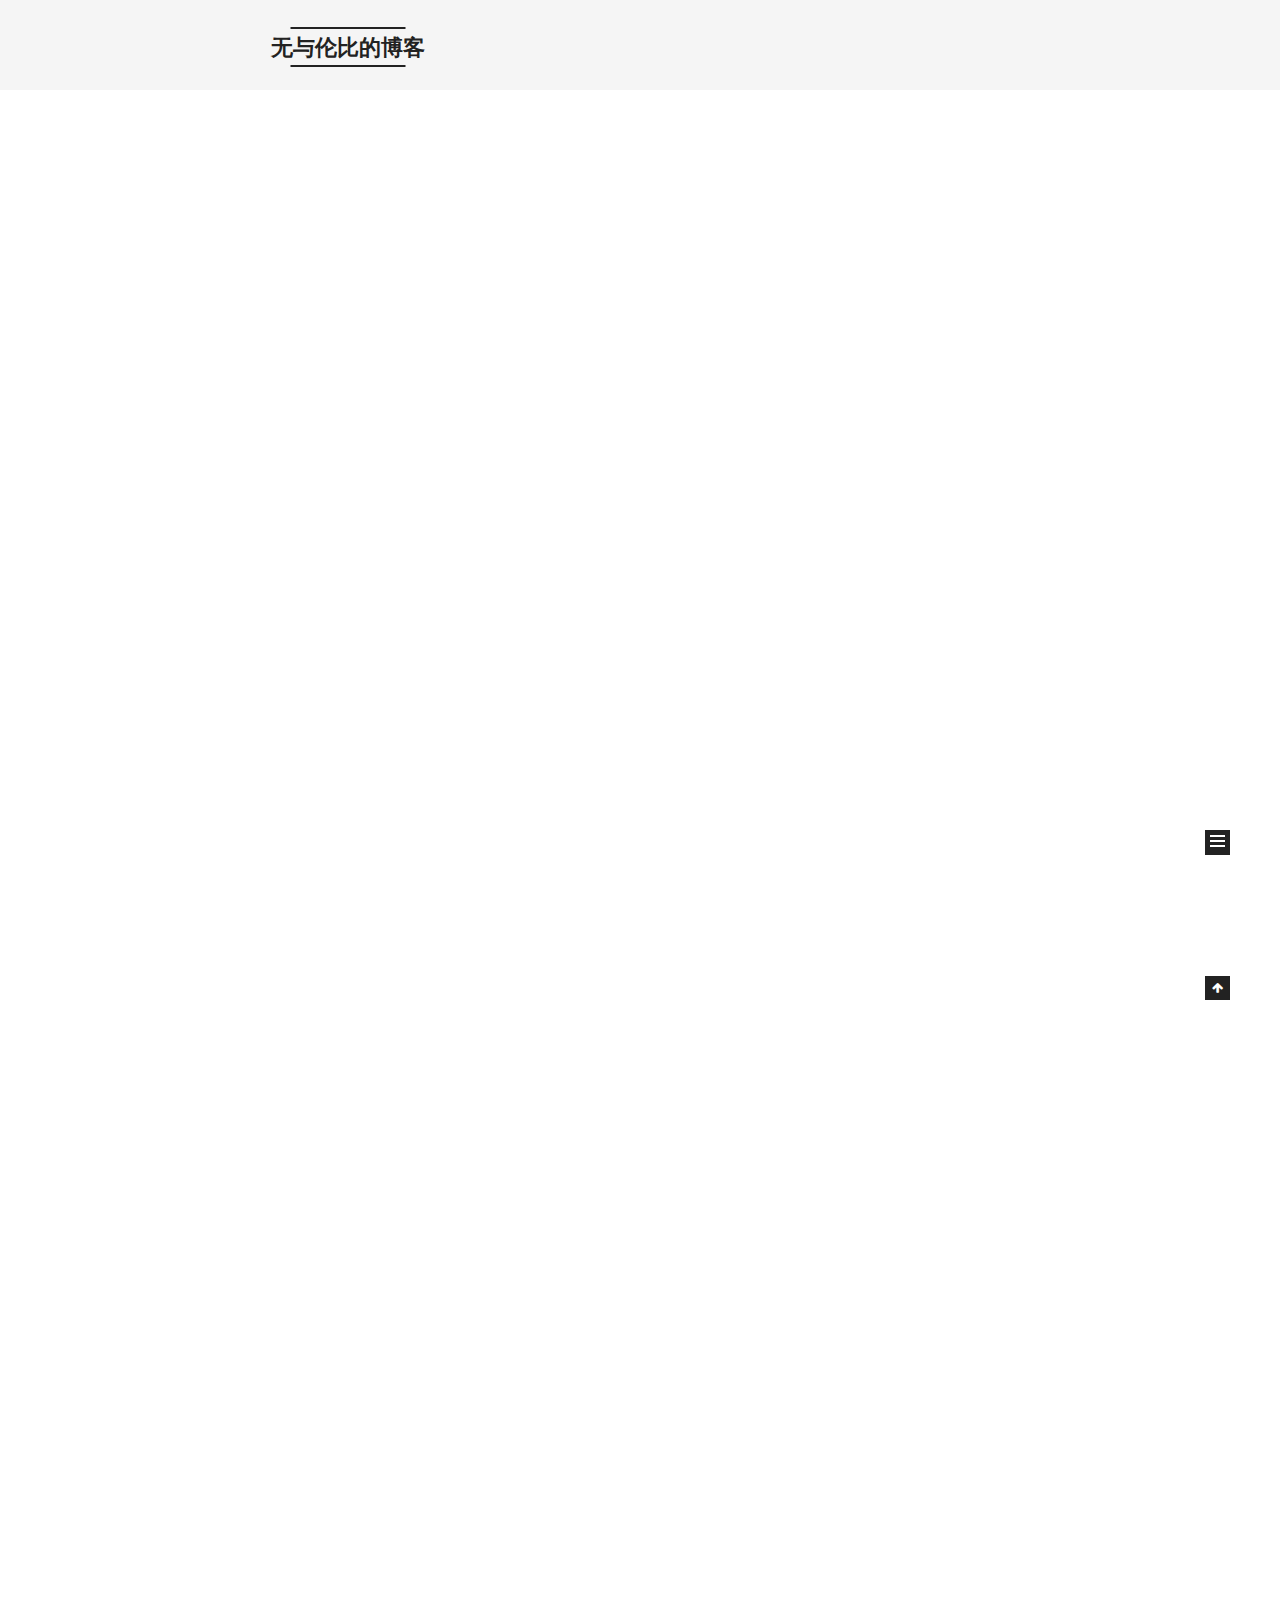
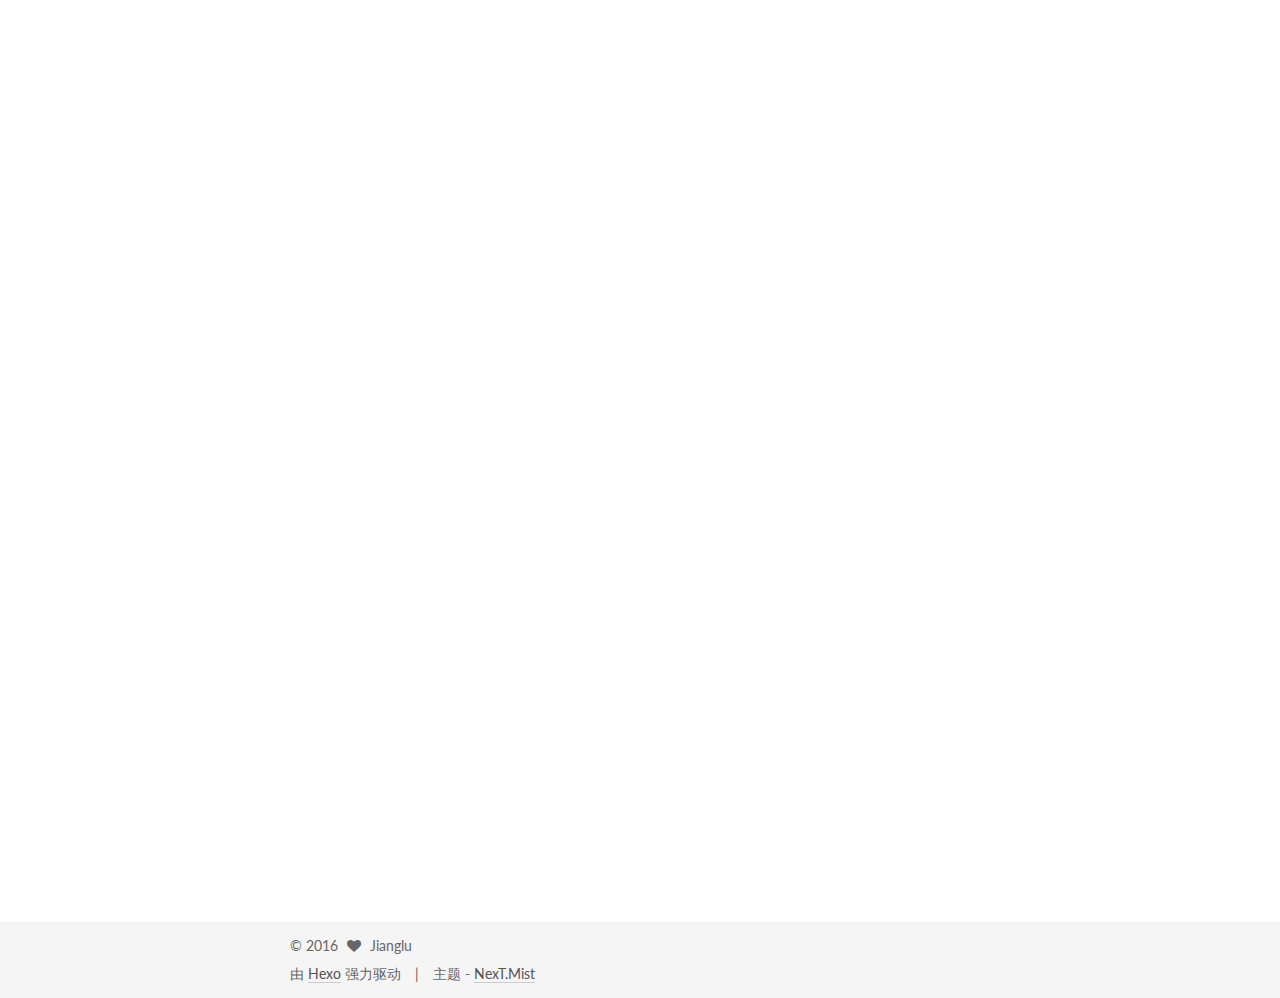
==== commit acef70bb: "Site updated: 2016-07-20 00:07:43" ====
--- a/index.html
+++ b/index.html
@@ -314,8 +314,10 @@
         RxBus rxBus = sInstance;
         if (sInstance == null) {
             synchronized (RxBus.class) {
+                rxBus = sInstance;
                 if (sInstance == null) {
-                    sInstance = new RxBus();
+                    rxBus = new RxBus();
+                    sInstance = rxBus;
                 }
             }
         }
--- a/css/main.css
+++ b/css/main.css
@@ -1548,7 +1548,7 @@
   width: 4px;
   height: 4px;
   border-radius: 50%;
-  background: #73fbff;
+  background: #f8f;
 }
 .links-of-blogroll {
   font-size: 13px;
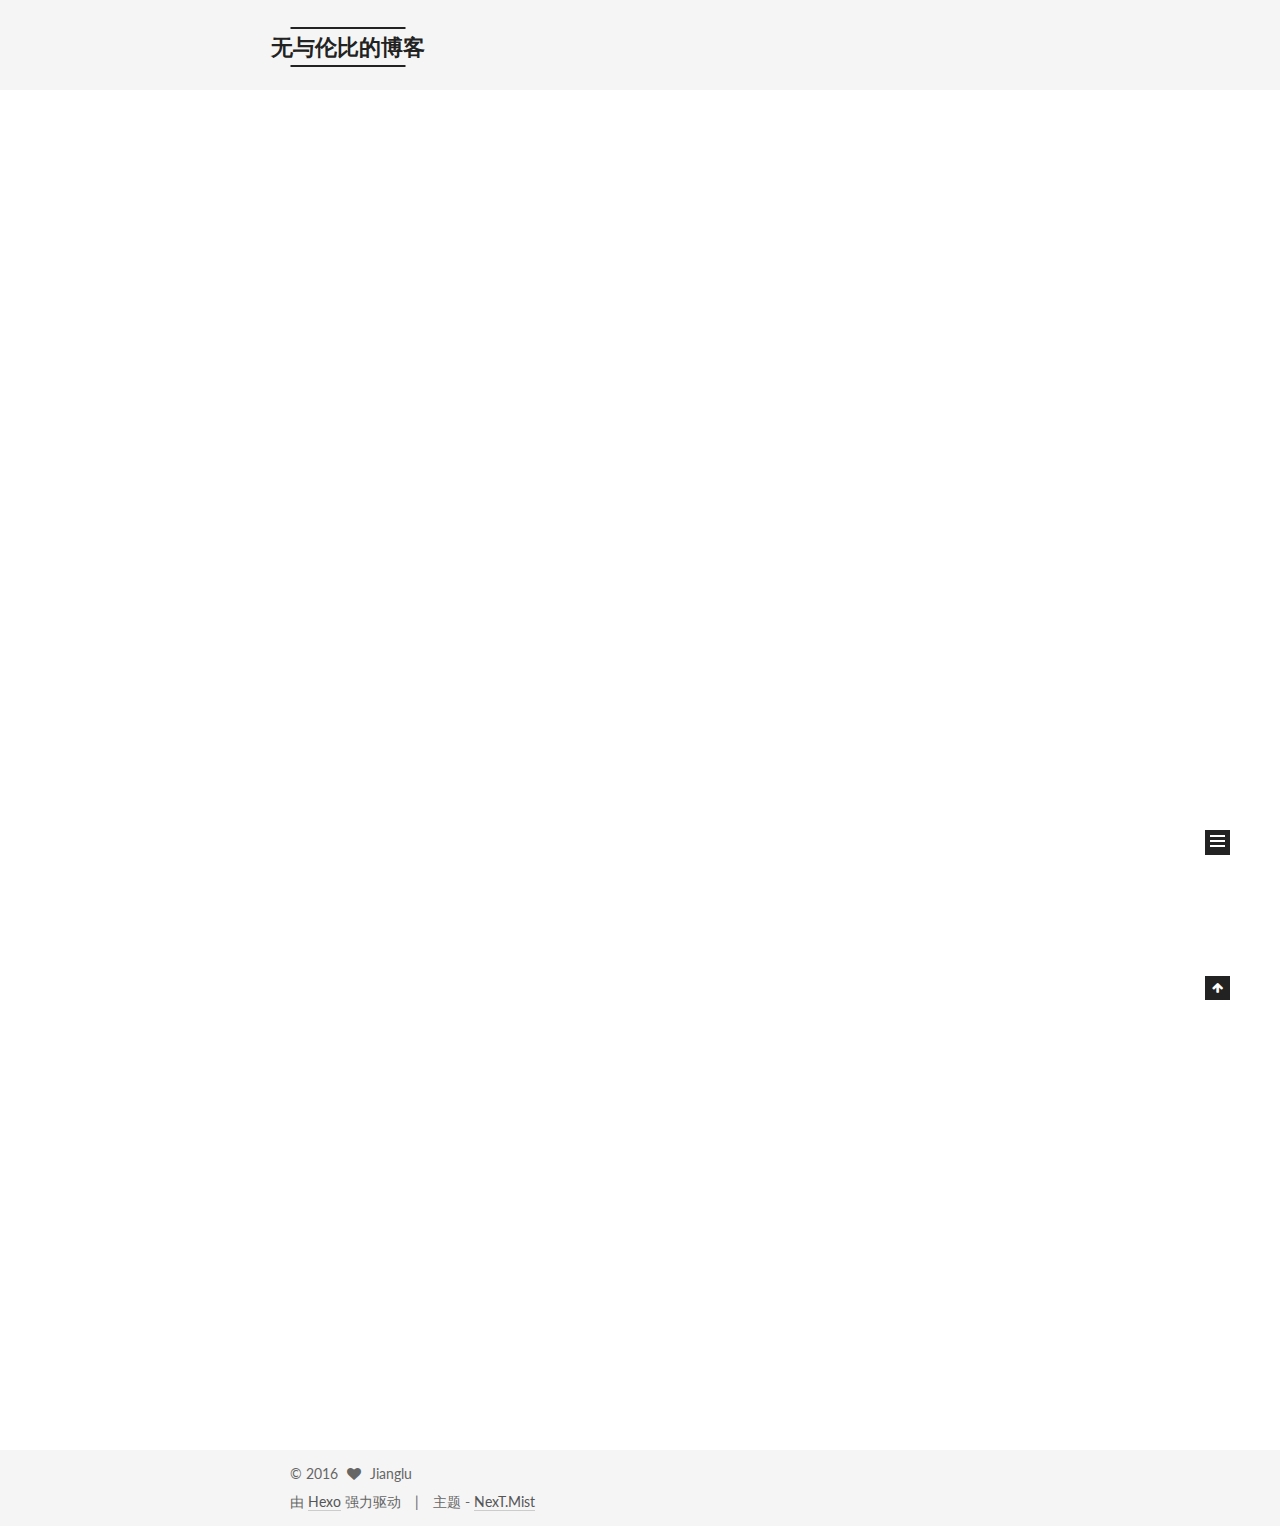
==== commit 610c1fbb: "Site updated: 2016-07-20 23:29:11" ====
--- a/index.html
+++ b/index.html
@@ -365,108 +365,6 @@
 
 
     
-      
-
-  
-  
-
-  
-  
-  
-
-  <article class="post post-type-normal " itemscope itemtype="http://schema.org/Article">
-
-    
-      <header class="post-header">
-
-        
-        
-          <h1 class="post-title" itemprop="name headline">
-            
-            
-              
-                
-                <a class="post-title-link" href="/2016/07/18/hello-world/" itemprop="url">
-                  Hello World
-                </a>
-              
-            
-          </h1>
-        
-
-        <div class="post-meta">
-          <span class="post-time">
-            <span class="post-meta-item-icon">
-              <i class="fa fa-calendar-o"></i>
-            </span>
-            <span class="post-meta-item-text">发表于</span>
-            <time itemprop="dateCreated" datetime="2016-07-18T23:37:42+08:00" content="2016-07-18">
-              2016-07-18
-            </time>
-          </span>
-
-          
-
-          
-            
-          
-
-          
-
-          
-          
-
-          
-        </div>
-      </header>
-    
-
-
-    <div class="post-body" itemprop="articleBody">
-
-      
-      
-
-      
-        
-          
-            <p>Welcome to <a href="https://hexo.io/" target="_blank" rel="external">Hexo</a>! This is your very first post. Check <a href="https://hexo.io/docs/" target="_blank" rel="external">documentation</a> for more info. If you get any problems when using Hexo, you can find the answer in <a href="https://hexo.io/docs/troubleshooting.html" target="_blank" rel="external">troubleshooting</a> or you can ask me on <a href="https://github.com/hexojs/hexo/issues" target="_blank" rel="external">GitHub</a>.</p>
-<h2 id="Quick-Start"><a href="#Quick-Start" class="headerlink" title="Quick Start"></a>Quick Start</h2><h3 id="Create-a-new-post"><a href="#Create-a-new-post" class="headerlink" title="Create a new post"></a>Create a new post</h3><figure class="highlight bash"><table><tr><td class="gutter"><pre><div class="line">1</div></pre></td><td class="code"><pre><div class="line">$ hexo new <span class="string">"My New Post"</span></div></pre></td></tr></table></figure>
-<p>More info: <a href="https://hexo.io/docs/writing.html" target="_blank" rel="external">Writing</a></p>
-<h3 id="Run-server"><a href="#Run-server" class="headerlink" title="Run server"></a>Run server</h3><figure class="highlight bash"><table><tr><td class="gutter"><pre><div class="line">1</div></pre></td><td class="code"><pre><div class="line">$ hexo server</div></pre></td></tr></table></figure>
-<p>More info: <a href="https://hexo.io/docs/server.html" target="_blank" rel="external">Server</a></p>
-<h3 id="Generate-static-files"><a href="#Generate-static-files" class="headerlink" title="Generate static files"></a>Generate static files</h3><figure class="highlight bash"><table><tr><td class="gutter"><pre><div class="line">1</div></pre></td><td class="code"><pre><div class="line">$ hexo generate</div></pre></td></tr></table></figure>
-<p>More info: <a href="https://hexo.io/docs/generating.html" target="_blank" rel="external">Generating</a></p>
-<h3 id="Deploy-to-remote-sites"><a href="#Deploy-to-remote-sites" class="headerlink" title="Deploy to remote sites"></a>Deploy to remote sites</h3><figure class="highlight bash"><table><tr><td class="gutter"><pre><div class="line">1</div></pre></td><td class="code"><pre><div class="line">$ hexo deploy</div></pre></td></tr></table></figure>
-<p>More info: <a href="https://hexo.io/docs/deployment.html" target="_blank" rel="external">Deployment</a></p>
-
-          
-        
-      
-    </div>
-
-    <div>
-      
-    </div>
-
-    <div>
-      
-    </div>
-
-    <footer class="post-footer">
-      
-
-      
-
-      
-      
-        <div class="post-eof"></div>
-      
-    </footer>
-  </article>
-
-
-    
   </section>
 
   
@@ -508,7 +406,7 @@
         <nav class="site-state motion-element">
           <div class="site-state-item site-state-posts">
             <a href="/archives">
-              <span class="site-state-item-count">2</span>
+              <span class="site-state-item-count">1</span>
               <span class="site-state-item-name">日志</span>
             </a>
           </div>
--- a/css/main.css
+++ b/css/main.css
@@ -1548,7 +1548,7 @@
   width: 4px;
   height: 4px;
   border-radius: 50%;
-  background: #f8f;
+  background: #5086ff;
 }
 .links-of-blogroll {
   font-size: 13px;
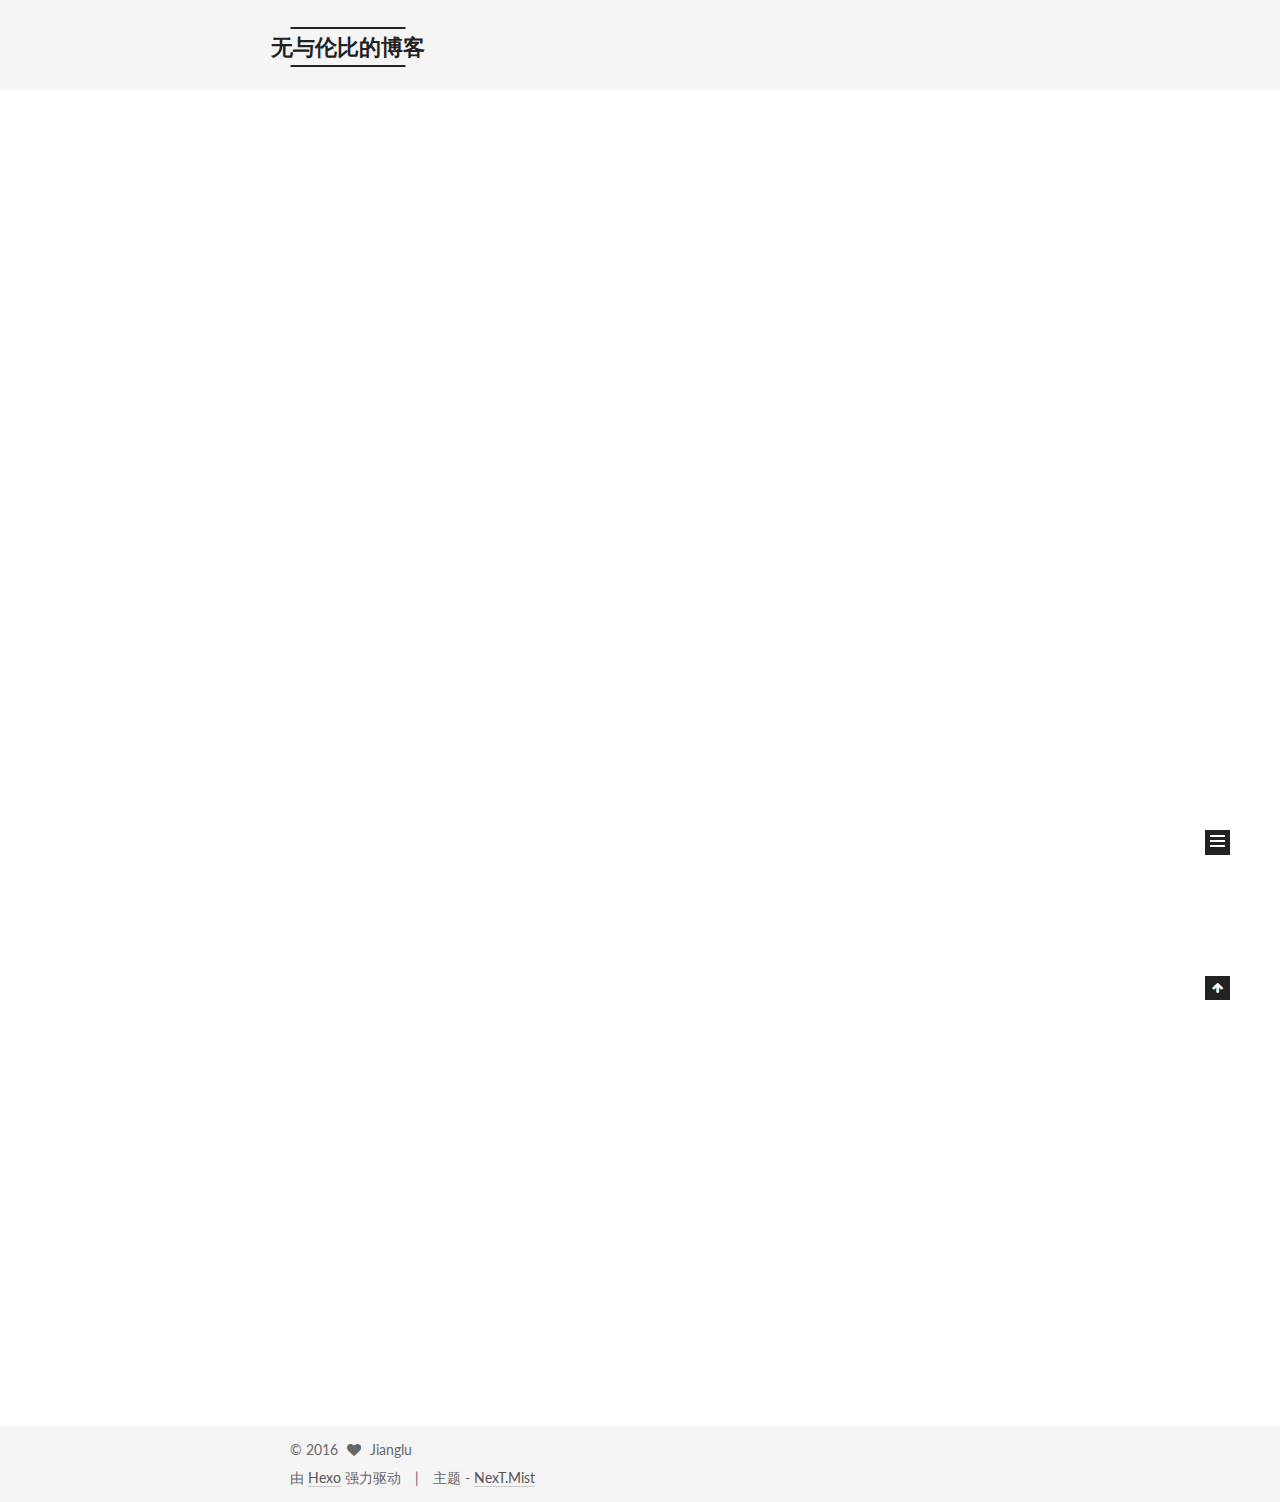
==== commit be76cd07: "Site updated: 2016-07-20 23:39:35" ====
--- a/index.html
+++ b/index.html
@@ -275,6 +275,25 @@
           </span>
 
           
+            <span class="post-category" >
+              &nbsp; | &nbsp;
+              <span class="post-meta-item-icon">
+                <i class="fa fa-folder-o"></i>
+              </span>
+              <span class="post-meta-item-text">分类于</span>
+              
+                <span itemprop="about" itemscope itemtype="https://schema.org/Thing">
+                  <a href="/categories/java/" itemprop="url" rel="index">
+                    <span itemprop="name">java</span>
+                  </a>
+                </span>
+
+                
+                
+
+              
+            </span>
+          
 
           
             
@@ -301,40 +320,8 @@
           
             <p>事件总线可以使Android中各组件之间的通信变得简单，最重要的是可以<strong>解耦</strong>！<br>目前大多数开发者使用EventBus或者Otto作为事件总线通信库，对于RxJava使用者来说，RxJava也可以轻松实现事件总线，因为它们都依据于观察者模式。</p>
 <p>不多说，上代码</p>
-<pre><code>public class RxBus {
-    private static volatile RxBus sInstance;
-
-    private final Subject&lt;Object, Object&gt; subject;
-
-    private RxBus() {
-      subject = new SerializedSubject&lt;&gt;(PublishSubject.create());
-    }
-
-    private static RxBus getInstance() {
-        RxBus rxBus = sInstance;
-        if (sInstance == null) {
-            synchronized (RxBus.class) {
-                rxBus = sInstance;
-                if (sInstance == null) {
-                    rxBus = new RxBus();
-                    sInstance = rxBus;
-                }
-            }
-        }
-        return rxBus;
-    }
-
-    //发送一个新的事件
-    public void post (Object o) {
-        subject.onNext(o);
-    }
-
-    //返回指定类型的Observable
-    public &lt;T&gt; Observable&lt;T&gt; toObservable (Class&lt;T&gt; eventType) {
-        return subject.ofType(eventType);
-    }
-}
-</code></pre><p>注：<br>1、<a href="http://reactivex.io/documentation/subject.html" target="_blank" rel="external">Subject</a>同时充当了Observer和Observable的角色，Subject是非线程安全的，要避免该问题，需要将Subject转换为一个 SerializedSubject ，上述RxBus类中把线程非安全的PublishSubject包装成线程安全的Subject。</p>
+<figure class="highlight java"><table><tr><td class="gutter"><pre><div class="line">1</div><div class="line">2</div><div class="line">3</div><div class="line">4</div><div class="line">5</div><div class="line">6</div><div class="line">7</div><div class="line">8</div><div class="line">9</div><div class="line">10</div><div class="line">11</div><div class="line">12</div><div class="line">13</div><div class="line">14</div><div class="line">15</div><div class="line">16</div><div class="line">17</div><div class="line">18</div><div class="line">19</div><div class="line">20</div><div class="line">21</div><div class="line">22</div><div class="line">23</div><div class="line">24</div><div class="line">25</div><div class="line">26</div><div class="line">27</div><div class="line">28</div><div class="line">29</div><div class="line">30</div><div class="line">31</div><div class="line">32</div><div class="line">33</div></pre></td><td class="code"><pre><div class="line"><span class="keyword">public</span> <span class="class"><span class="keyword">class</span> <span class="title">RxBus</span> </span>&#123;</div><div class="line"> <span class="keyword">private</span> <span class="keyword">static</span> <span class="keyword">volatile</span> RxBus sInstance;</div><div class="line">	</div><div class="line"> <span class="keyword">private</span> <span class="keyword">final</span> Subject&lt;Object, Object&gt; subject;</div><div class="line">	</div><div class="line"> <span class="function"><span class="keyword">private</span> <span class="title">RxBus</span><span class="params">()</span> </span>&#123;</div><div class="line">   subject = <span class="keyword">new</span> SerializedSubject&lt;&gt;(PublishSubject.create());</div><div class="line"> &#125;</div><div class="line">	</div><div class="line"> <span class="function"><span class="keyword">private</span> <span class="keyword">static</span> RxBus <span class="title">getInstance</span><span class="params">()</span> </span>&#123;</div><div class="line">        RxBus rxBus = sInstance;</div><div class="line">     <span class="keyword">if</span> (sInstance == <span class="keyword">null</span>) &#123;</div><div class="line">         <span class="keyword">synchronized</span> (RxBus.class) &#123;</div><div class="line">                rxBus = sInstance;</div><div class="line">             <span class="keyword">if</span> (sInstance == <span class="keyword">null</span>) &#123;</div><div class="line">                 rxBus = <span class="keyword">new</span> RxBus();</div><div class="line">		sInstance = rxBus;</div><div class="line">             &#125;</div><div class="line">         &#125;</div><div class="line">     &#125;</div><div class="line">     <span class="keyword">return</span> rxBus;</div><div class="line"> &#125;</div><div class="line"> </div><div class="line">    <span class="comment">//发送一个新的事件</span></div><div class="line"> <span class="function"><span class="keyword">public</span> <span class="keyword">void</span> <span class="title">post</span> <span class="params">(Object o)</span> </span>&#123;</div><div class="line">     subject.onNext(o);</div><div class="line"> &#125;</div><div class="line">	</div><div class="line">    <span class="comment">//返回指定类型的Observable</span></div><div class="line"> <span class="keyword">public</span> &lt;T&gt; <span class="function">Observable&lt;T&gt; <span class="title">toObservable</span> <span class="params">(Class&lt;T&gt; eventType)</span> </span>&#123;</div><div class="line">     <span class="keyword">return</span> subject.ofType(eventType);</div><div class="line"> &#125;</div><div class="line">&#125;</div></pre></td></tr></table></figure>
+<p>注：<br>1、<a href="http://reactivex.io/documentation/subject.html" target="_blank" rel="external">Subject</a>同时充当了Observer和Observable的角色，Subject是非线程安全的，要避免该问题，需要将Subject转换为一个 SerializedSubject ，上述RxBus类中把线程非安全的PublishSubject包装成线程安全的Subject。</p>
 <p>2、PublishSubject只会把在订阅发生的时间点之后来自原始Observable的数据发射给观察者。</p>
 <p>3、ofType操作符只发射指定类型的数据</p>
 
@@ -412,7 +399,21 @@
           </div>
 
           
-
+            <div class="site-state-item site-state-categories">
+              <a href="/categories">
+                <span class="site-state-item-count">1</span>
+                <span class="site-state-item-name">分类</span>
+              </a>
+            </div>
+          
+
+          
+            <div class="site-state-item site-state-tags">
+              <a href="/tags">
+                <span class="site-state-item-count">1</span>
+                <span class="site-state-item-name">标签</span>
+              </a>
+            </div>
           
 
         </nav>
--- a/css/main.css
+++ b/css/main.css
@@ -1548,7 +1548,7 @@
   width: 4px;
   height: 4px;
   border-radius: 50%;
-  background: #5086ff;
+  background: #b3d91a;
 }
 .links-of-blogroll {
   font-size: 13px;
